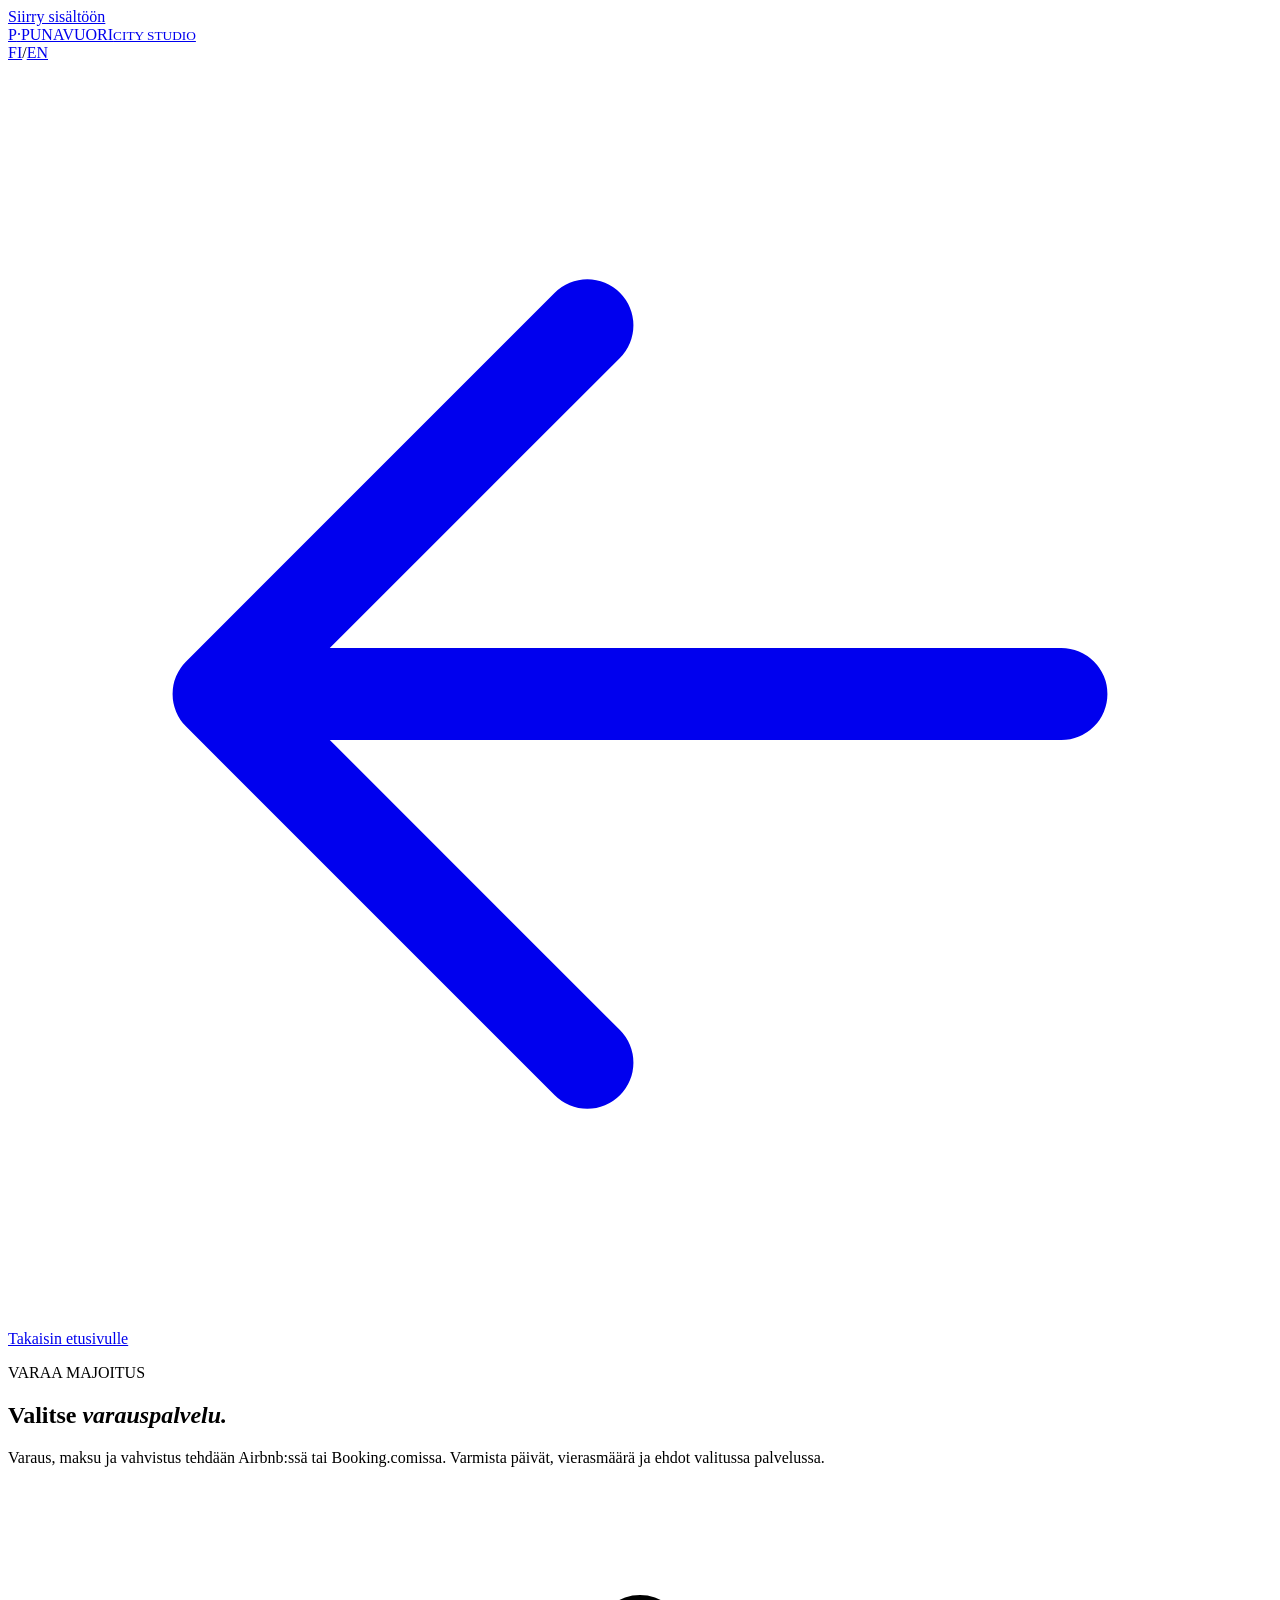
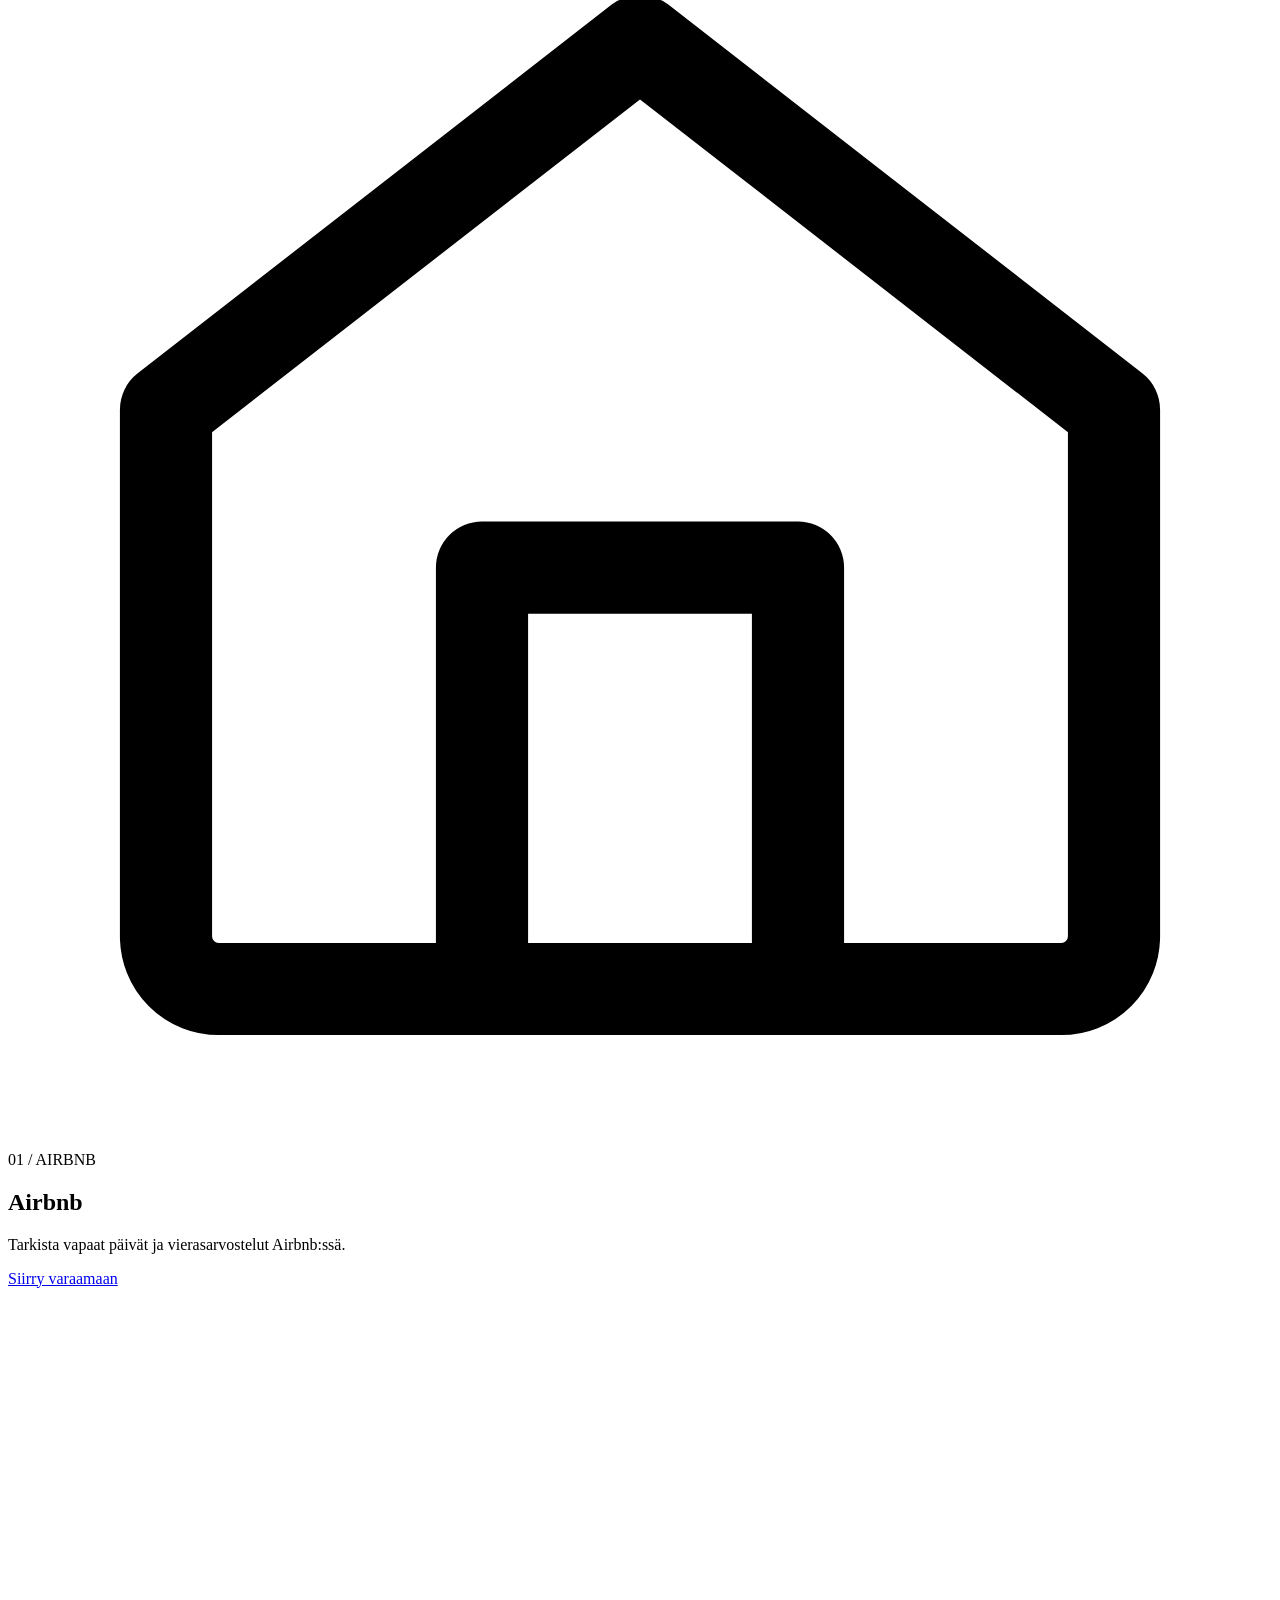
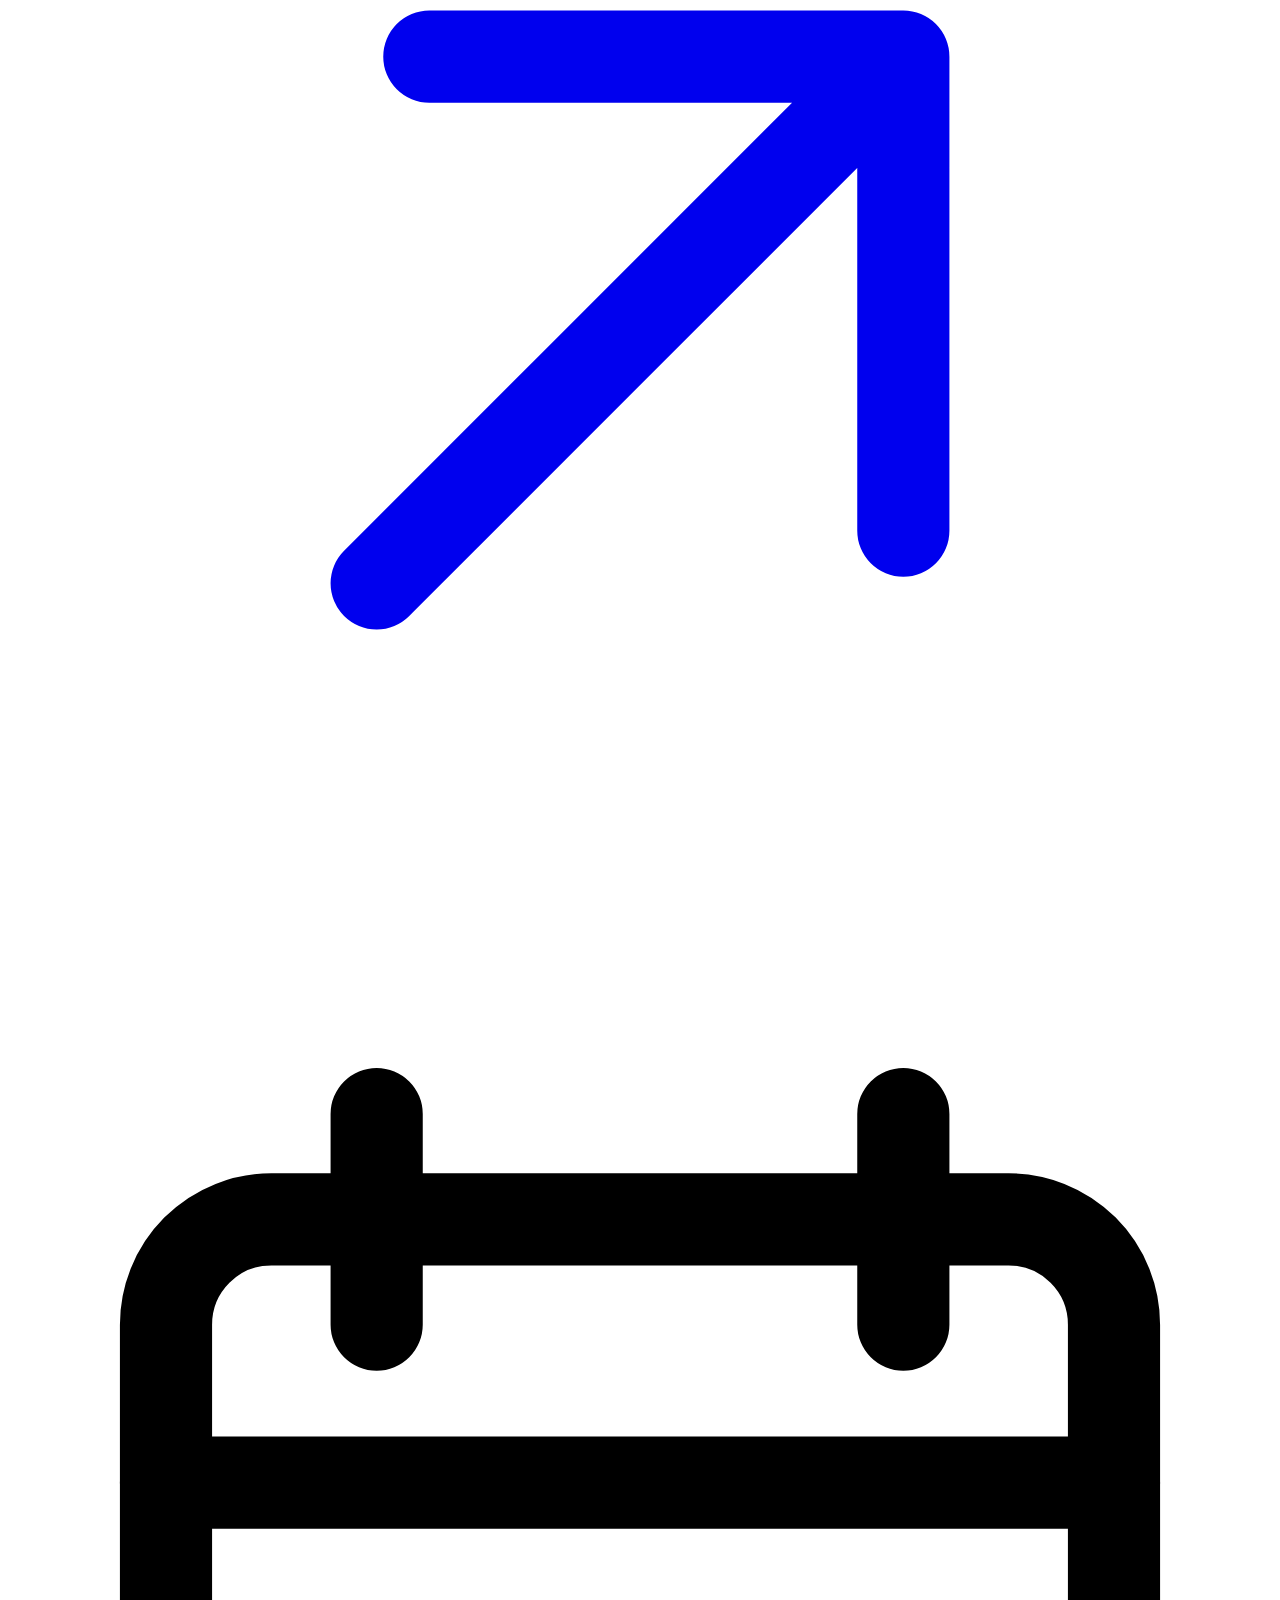
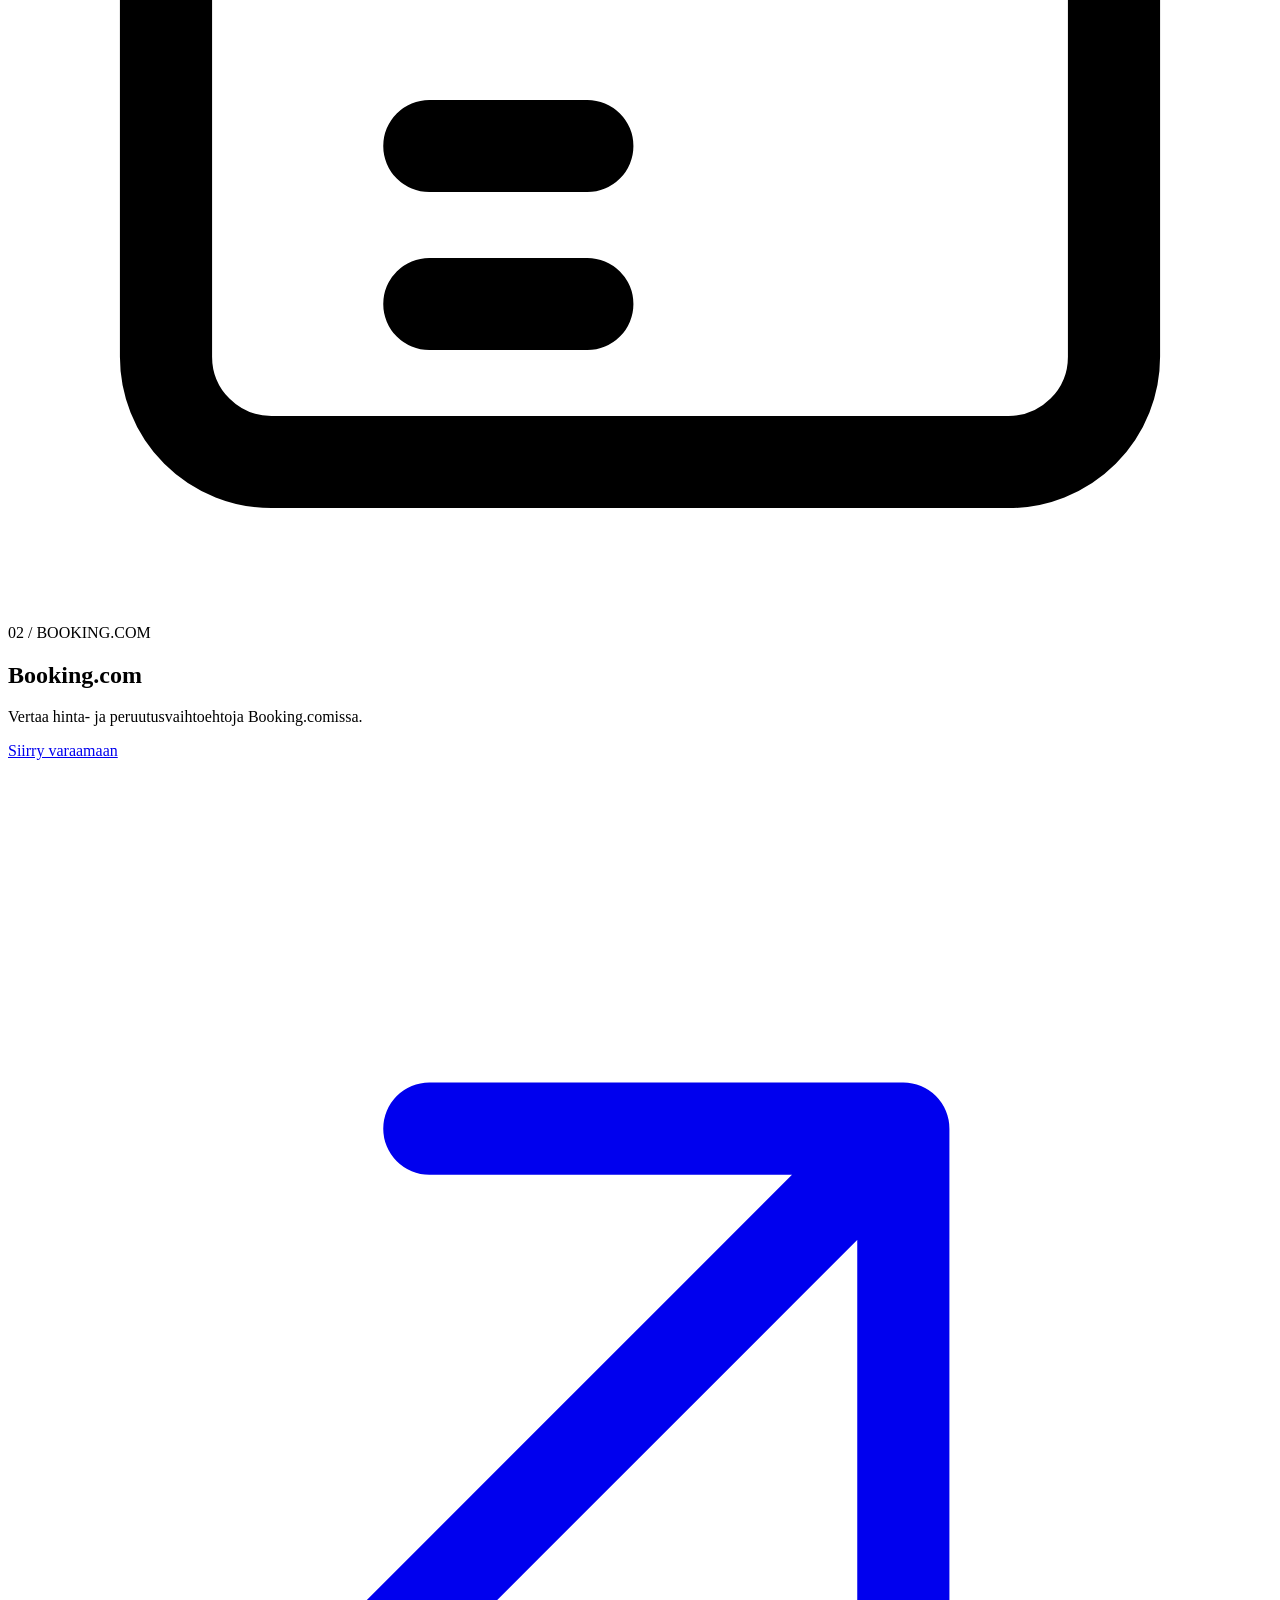
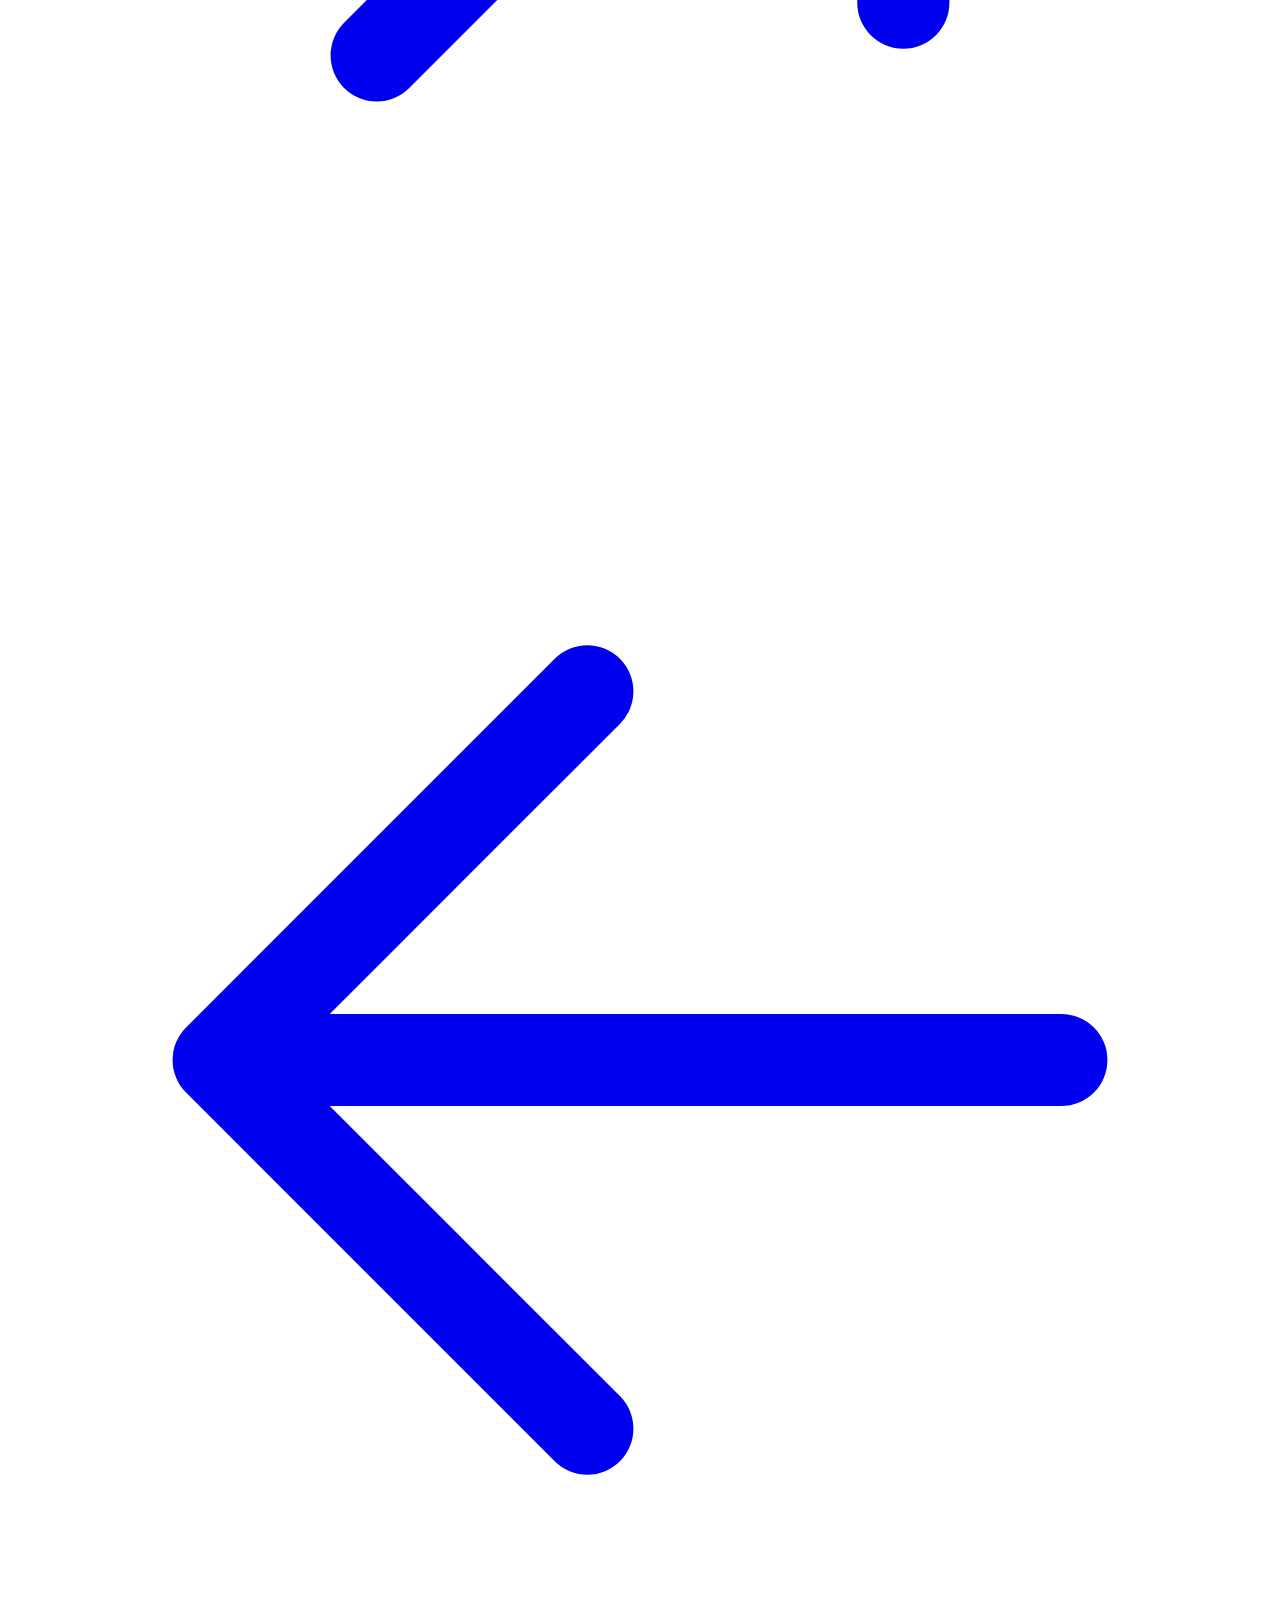
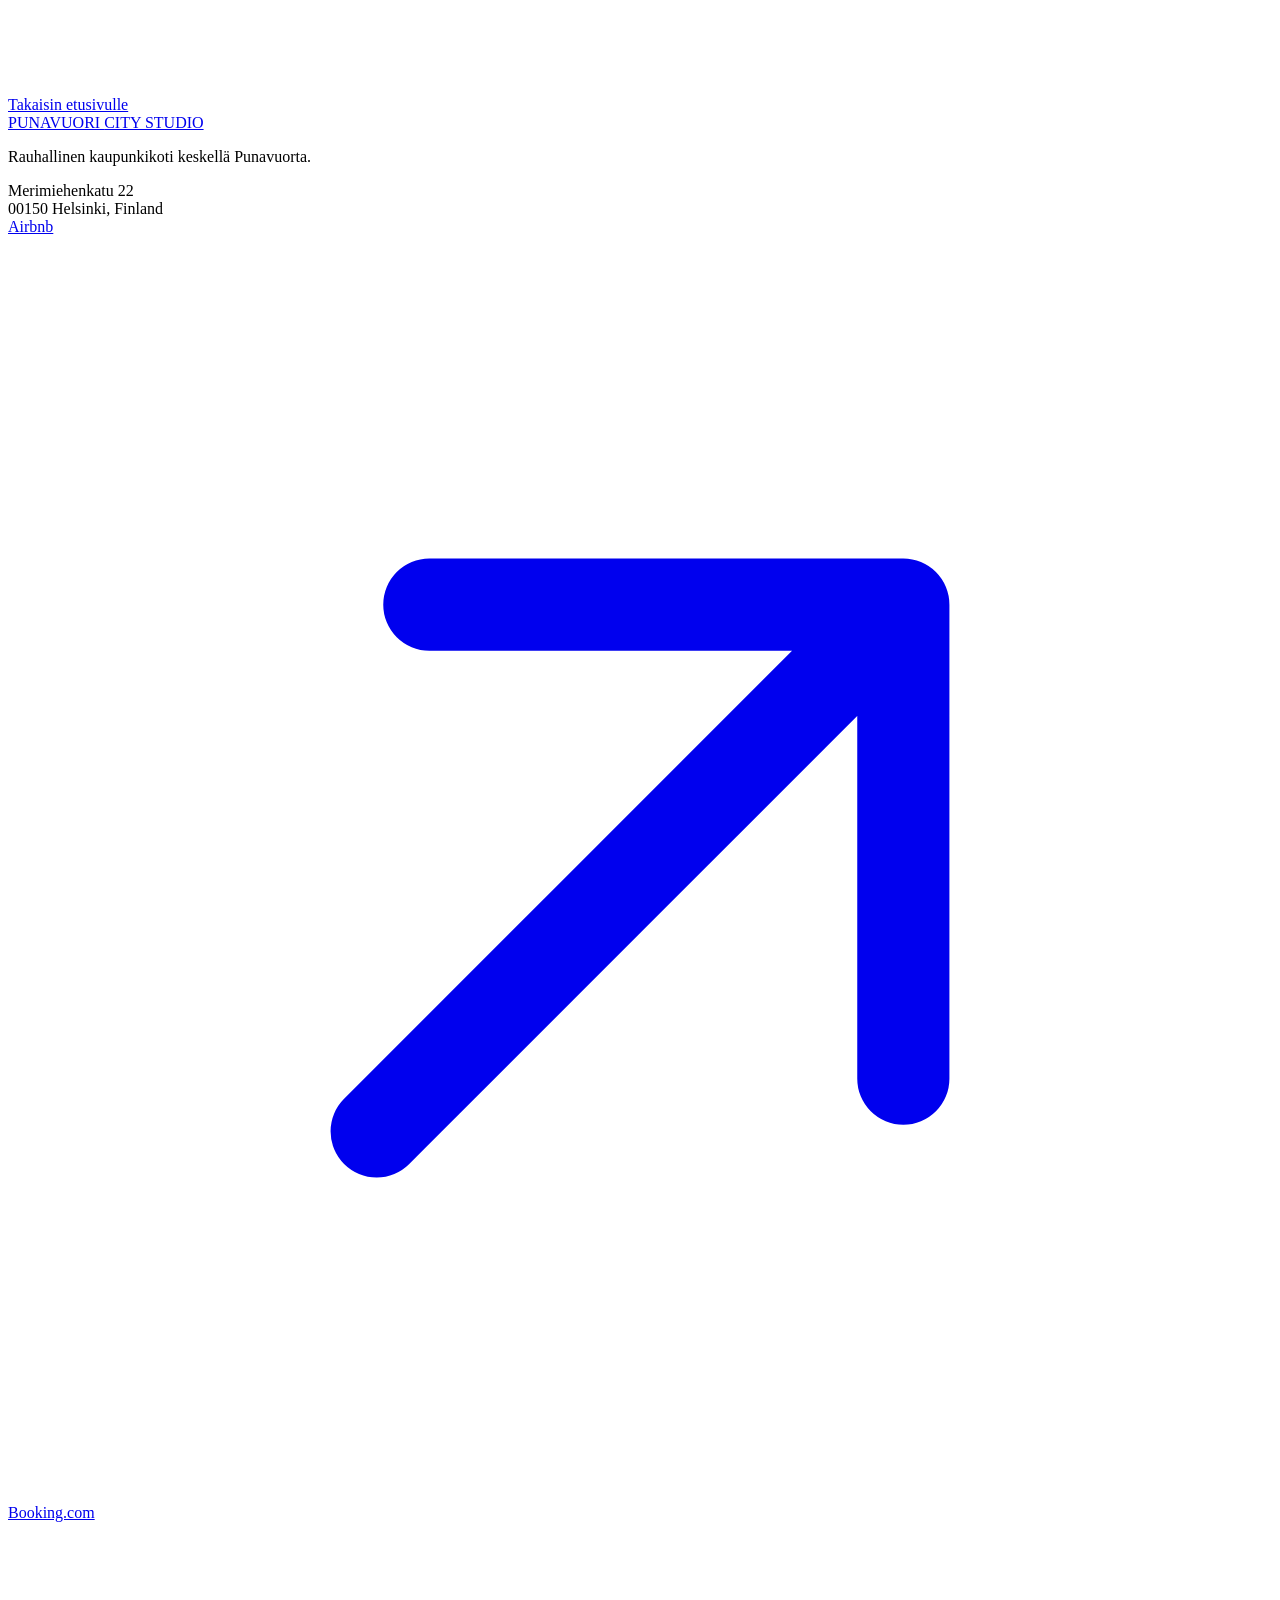
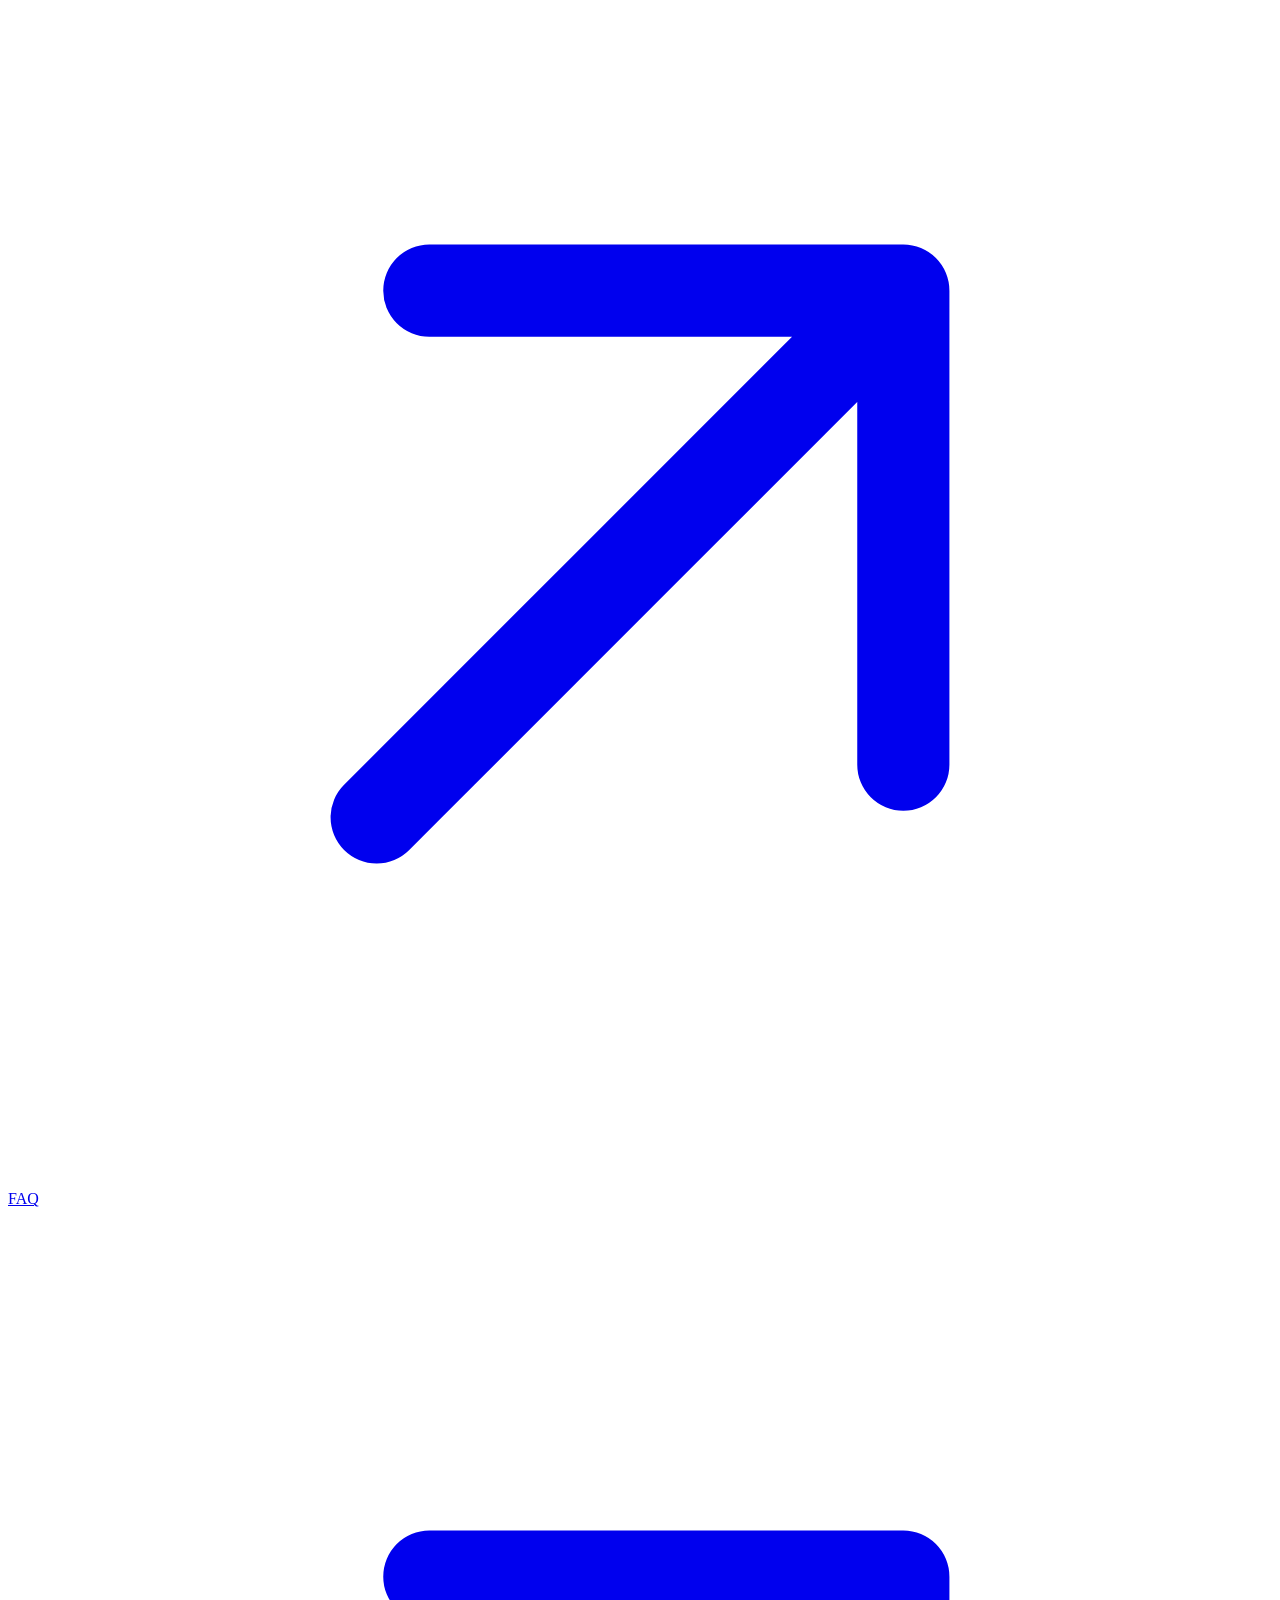
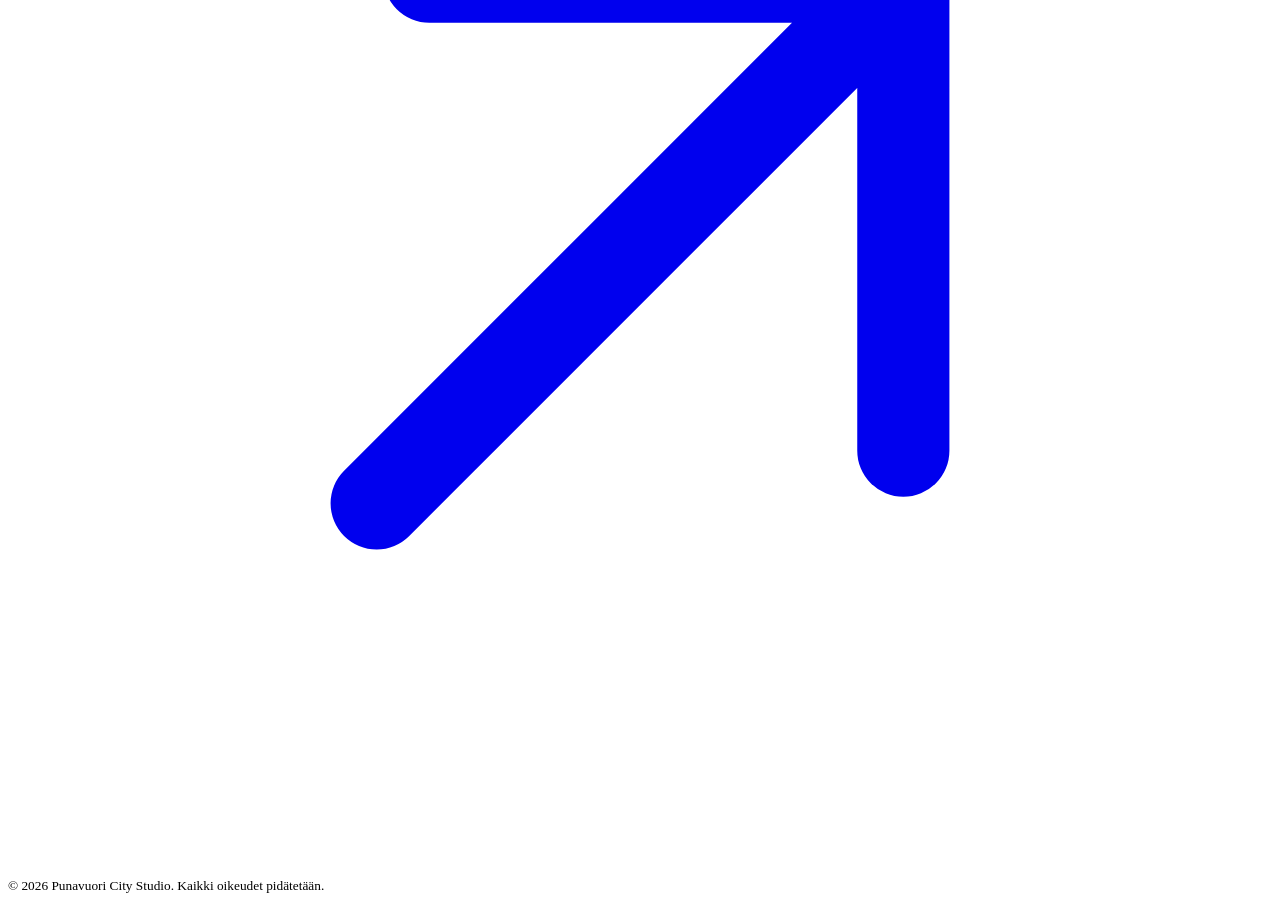
==== current/book/index.html @ aabc7993 "Final delivery: Cozy Studio Punavuori website, assets and QA" ====
<!DOCTYPE html><html data-ui-version="v7" lang="fi" class="motion-ready"><head><meta http-equiv="Content-Type" content="text/html; charset=UTF-8"><meta content="width=device-width, initial-scale=1, viewport-fit=cover" name="viewport"><meta content="#f8f6f0" name="theme-color"><meta name="robots" content="index,follow"><title>Valitse varauspalvelu. | Punavuori City Studio</title><meta content="Varaus, maksu ja vahvistus tehdään Airbnb:ssä tai Booking.comissa. Varmista päivät, vierasmäärä ja ehdot valitussa palvelussa." name="description"><link href="/favicon.svg" rel="icon" type="image/svg+xml"><link href="/book/" hreflang="fi" rel="alternate"><link href="/en/book/" hreflang="en" rel="alternate"><link href="https://fonts.googleapis.com/" rel="preconnect"><link crossorigin="anonymous" href="https://fonts.gstatic.com/" rel="preconnect"><link href="https://fonts.googleapis.com/css2?family=DM+Sans:wght@400;500;600;700&amp;family=Playfair+Display:ital,wght@0,400;0,500;0,600;1,400;1,500&amp;display=swap" rel="stylesheet"><link rel="canonical" href="https://www.cozy-studio-punavuori.fi/book/"><link rel="stylesheet" href="/site.bundle.css"></head><body class="booking-body"><a class="skip-link" href="/book/#main">Siirry sisältöön</a><header class="site-header"><a aria-label="Punavuori City Studio" class="brand" href="/"><span aria-hidden="true" class="brand-symbol">P<span>·</span></span><span class="brand-word">PUNAVUORI<small>CITY STUDIO</small></span></a><div class="header-side"><div aria-label="Kieli" class="lang-switch"><a aria-current="page" href="/book/">FI</a><span aria-hidden="true">/</span><a href="/en/book/">EN</a></div><a class="text-link" href="/"><svg aria-hidden="true" class="ui-icon" fill="none" focusable="false" stroke="currentColor" stroke-linecap="round" stroke-linejoin="round" stroke-width="1.75" viewBox="0 0 24 24"><path d="M20 12H4m7-7-7 7 7 7"></path></svg>Takaisin etusivulle</a></div></header><main id="main"><section class="booking-landing booking-page-redesign" data-version="v6"><div class="booking-landing-head is-visible" data-reveal=""><p class="eyebrow">VARAA MAJOITUS</p><h1>Valitse <em>varauspalvelu.</em></h1><p>Varaus, maksu ja vahvistus tehdään Airbnb:ssä tai Booking.comissa. Varmista päivät, vierasmäärä ja ehdot valitussa palvelussa.</p></div><div class="booking-grid"><article class="booking-card is-visible" data-reveal=""><div aria-hidden="true" class="platform-icon"><svg aria-hidden="true" class="ui-icon" fill="none" focusable="false" stroke="currentColor" stroke-linecap="round" stroke-linejoin="round" stroke-width="1.75" viewBox="0 0 24 24"><path d="m3 10 9-7 9 7v10a1 1 0 0 1-1 1H4a1 1 0 0 1-1-1z"></path><path d="M9 21v-8h6v8"></path></svg></div><span class="booking-card-note">01 / AIRBNB</span><h2>Airbnb</h2><p>Tarkista vapaat päivät ja vierasarvostelut Airbnb:ssä.</p><a class="btn-pill btn-black" href="https://www.airbnb.fi/rooms/1386922799666367407" rel="noopener noreferrer" target="_blank">Siirry varaamaan <span aria-hidden="true" class="arrow"><svg aria-hidden="true" class="ui-icon" fill="none" focusable="false" stroke="currentColor" stroke-linecap="round" stroke-linejoin="round" stroke-width="1.75" viewBox="0 0 24 24"><path d="M7 17 17 7M8 7h9v9"></path></svg></span></a></article><article class="booking-card is-visible" data-reveal=""><div aria-hidden="true" class="platform-icon booking-b"><svg aria-hidden="true" class="ui-icon" fill="none" focusable="false" stroke="currentColor" stroke-linecap="round" stroke-linejoin="round" stroke-width="1.75" viewBox="0 0 24 24"><rect height="16" rx="2" width="18" x="3" y="5"></rect><path d="M7 3v4m10-4v4M3 10h18m-13 5h3m-3 3h3"></path></svg></div><span class="booking-card-note">02 / BOOKING.COM</span><h2>Booking.com</h2><p>Vertaa hinta- ja peruutusvaihtoehtoja Booking.comissa.</p><a class="btn-pill btn-black" href="https://www.booking.com/hotel/fi/cozy-studio-in-punavuori-helsinki1.fi.html" rel="noopener noreferrer" target="_blank">Siirry varaamaan <span aria-hidden="true" class="arrow"><svg aria-hidden="true" class="ui-icon" fill="none" focusable="false" stroke="currentColor" stroke-linecap="round" stroke-linejoin="round" stroke-width="1.75" viewBox="0 0 24 24"><path d="M7 17 17 7M8 7h9v9"></path></svg></span></a></article></div><div class="booking-landing-foot"><a class="text-link" href="/"><svg aria-hidden="true" class="ui-icon" fill="none" focusable="false" stroke="currentColor" stroke-linecap="round" stroke-linejoin="round" stroke-width="1.75" viewBox="0 0 24 24"><path d="M20 12H4m7-7-7 7 7 7"></path></svg>Takaisin etusivulle</a></div></section></main><footer class="site-footer"><div><a class="footer-brand" href="/">PUNAVUORI <span>CITY STUDIO</span></a><p>Rauhallinen kaupunkikoti keskellä Punavuorta.</p></div><div class="footer-address">Merimiehenkatu 22<br>00150 Helsinki, Finland</div><nav aria-label="Alatunnisteen navigaatio"><a href="https://www.airbnb.fi/rooms/1386922799666367407" rel="noopener noreferrer" target="_blank">Airbnb <svg aria-hidden="true" class="ui-icon" fill="none" focusable="false" stroke="currentColor" stroke-linecap="round" stroke-linejoin="round" stroke-width="1.75" viewBox="0 0 24 24"><path d="M7 17 17 7M8 7h9v9"></path></svg></a><a href="https://www.booking.com/hotel/fi/cozy-studio-in-punavuori-helsinki1.fi.html" rel="noopener noreferrer" target="_blank">Booking.com <svg aria-hidden="true" class="ui-icon" fill="none" focusable="false" stroke="currentColor" stroke-linecap="round" stroke-linejoin="round" stroke-width="1.75" viewBox="0 0 24 24"><path d="M7 17 17 7M8 7h9v9"></path></svg></a><a href="/#faq">FAQ <svg aria-hidden="true" class="ui-icon" fill="none" focusable="false" stroke="currentColor" stroke-linecap="round" stroke-linejoin="round" stroke-width="1.75" viewBox="0 0 24 24"><path d="M7 17 17 7M8 7h9v9"></path></svg></a></nav><small>© 2026 Punavuori City Studio. Kaikki oikeudet pidätetään.</small></footer><script defer src="/site-book.bundle.js"></script></body></html>
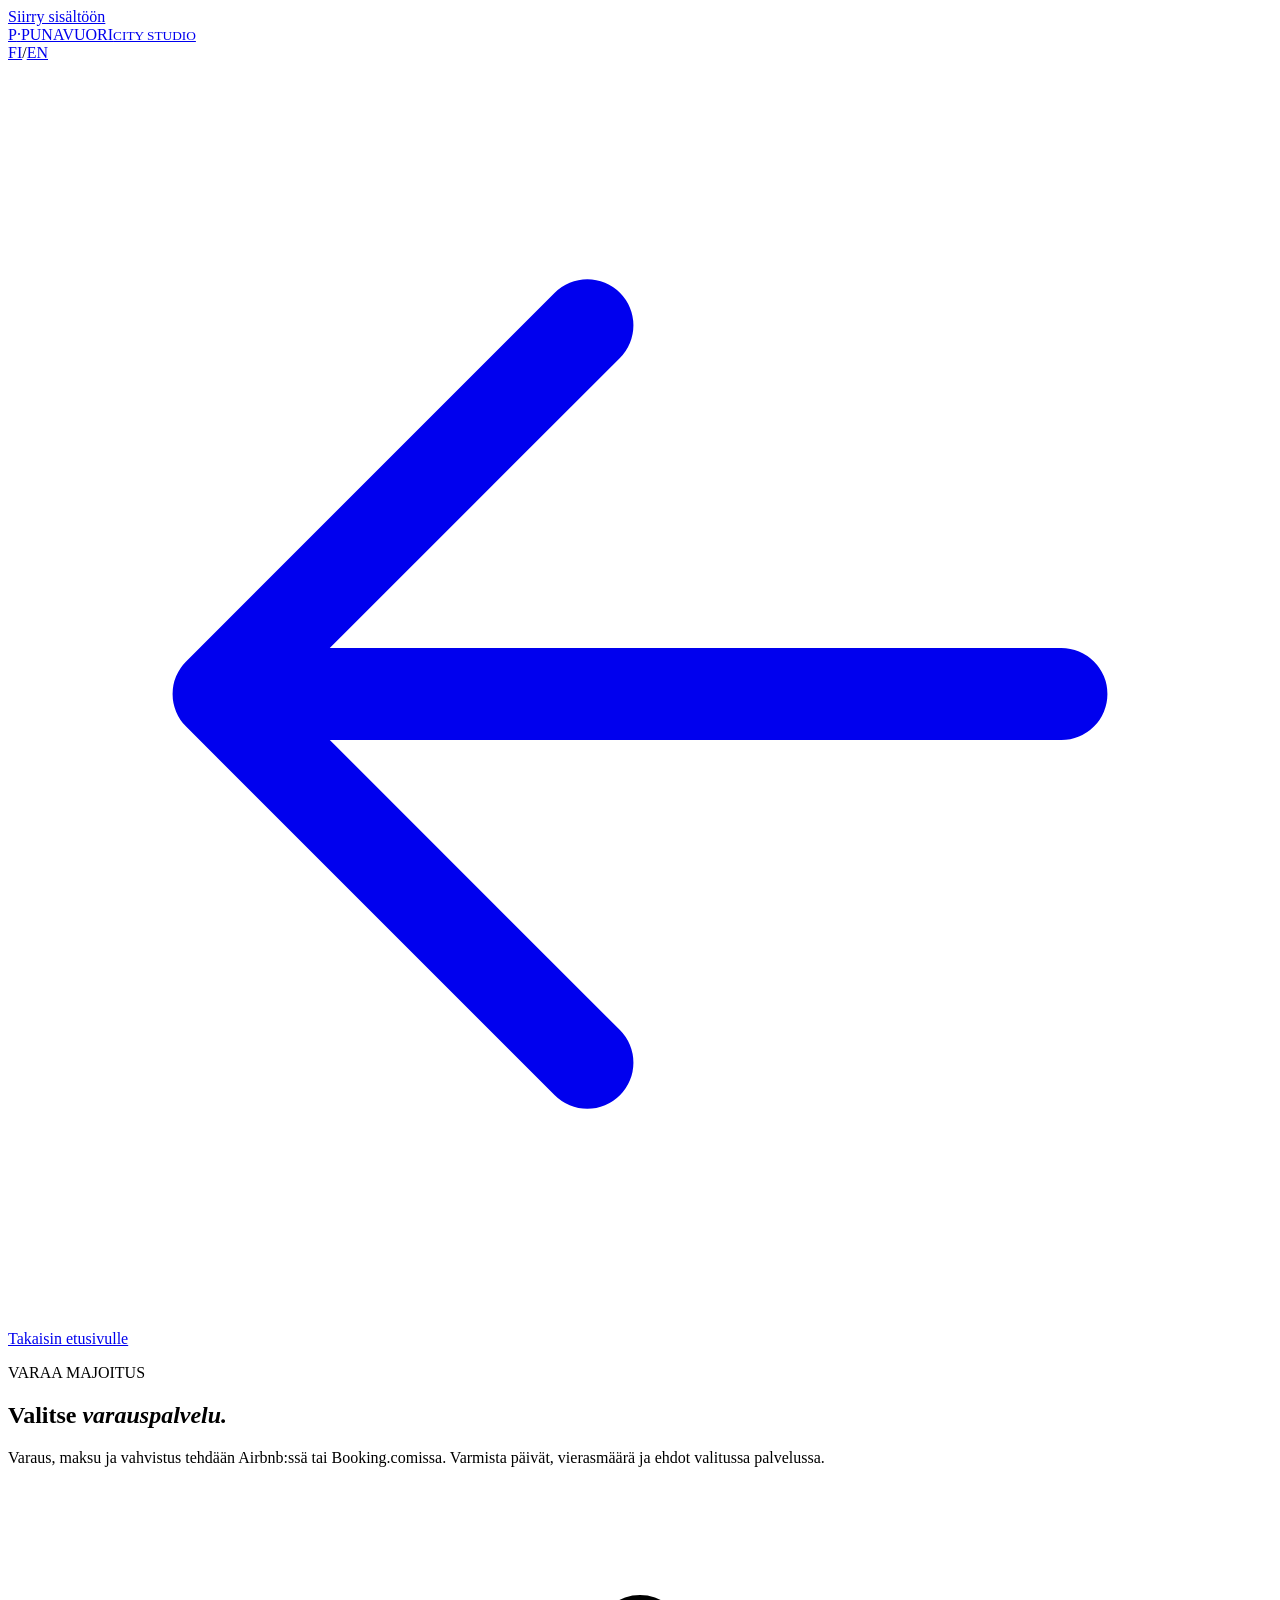
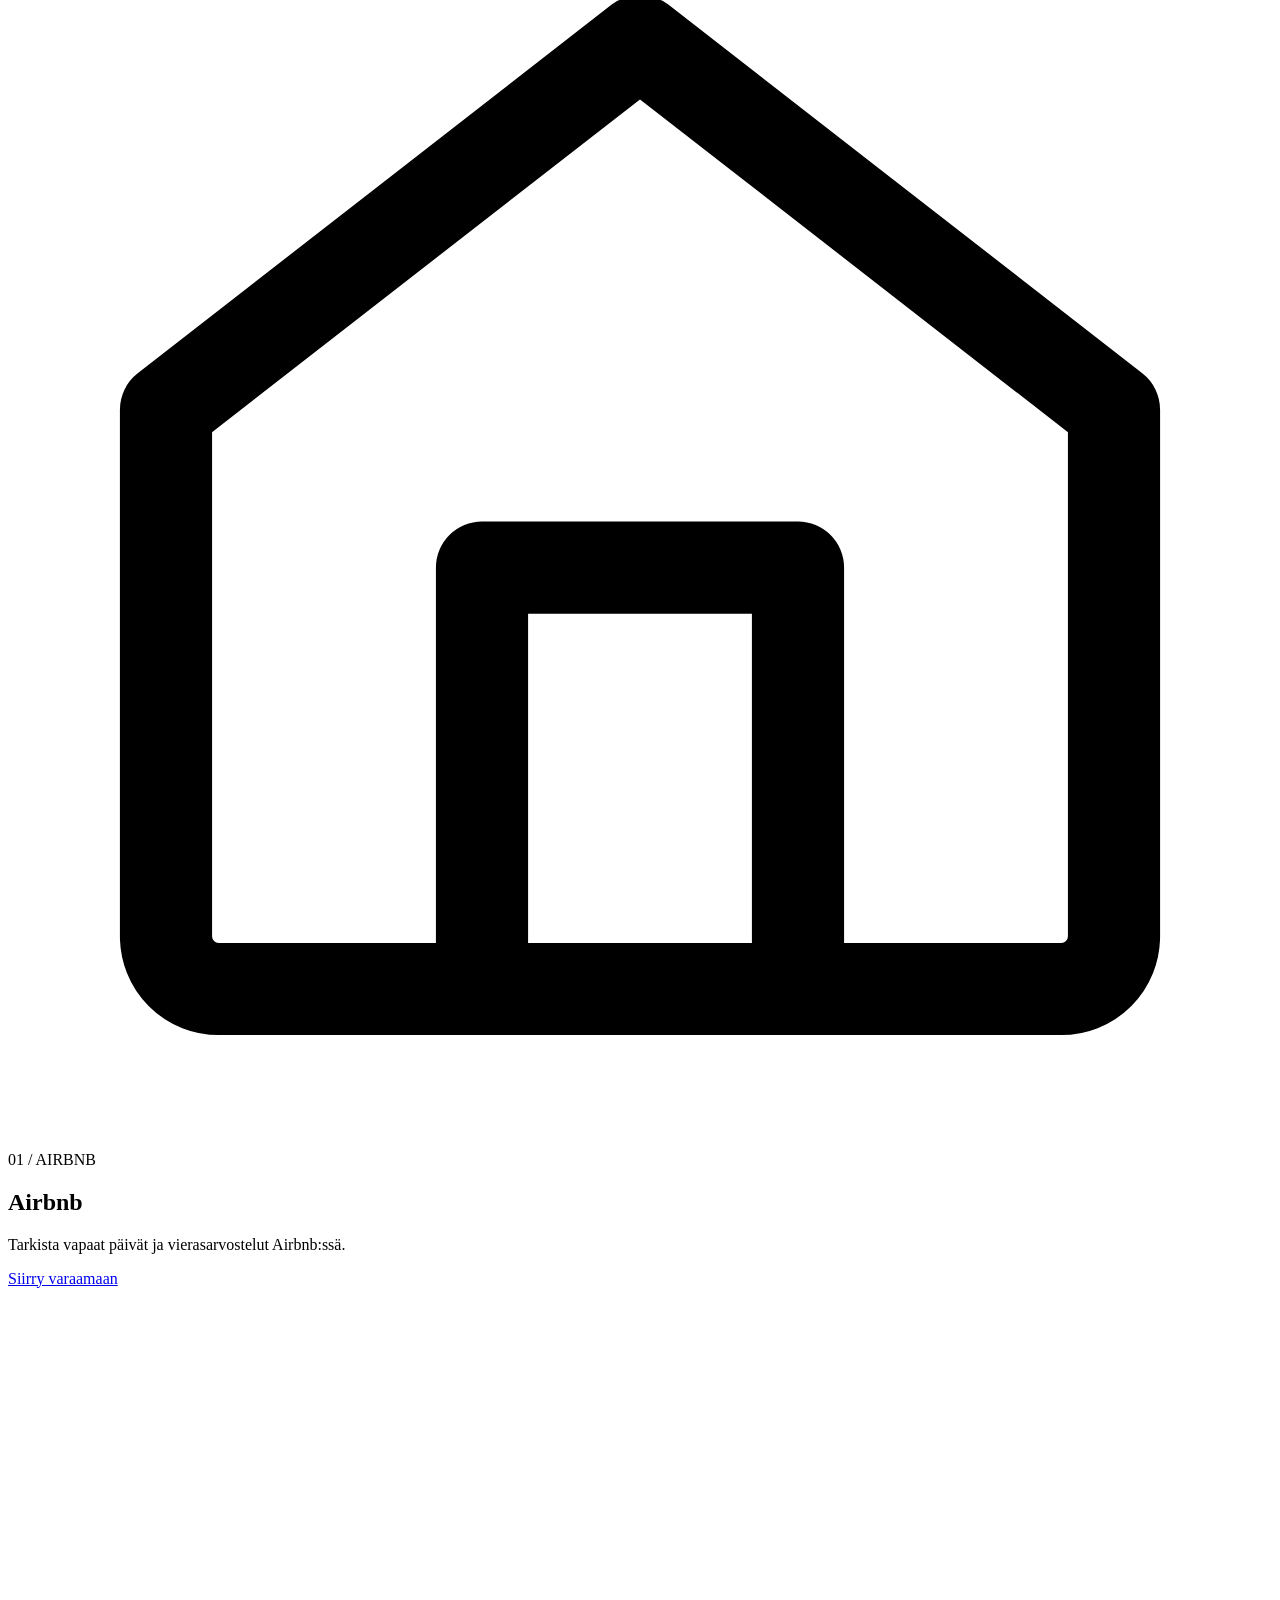
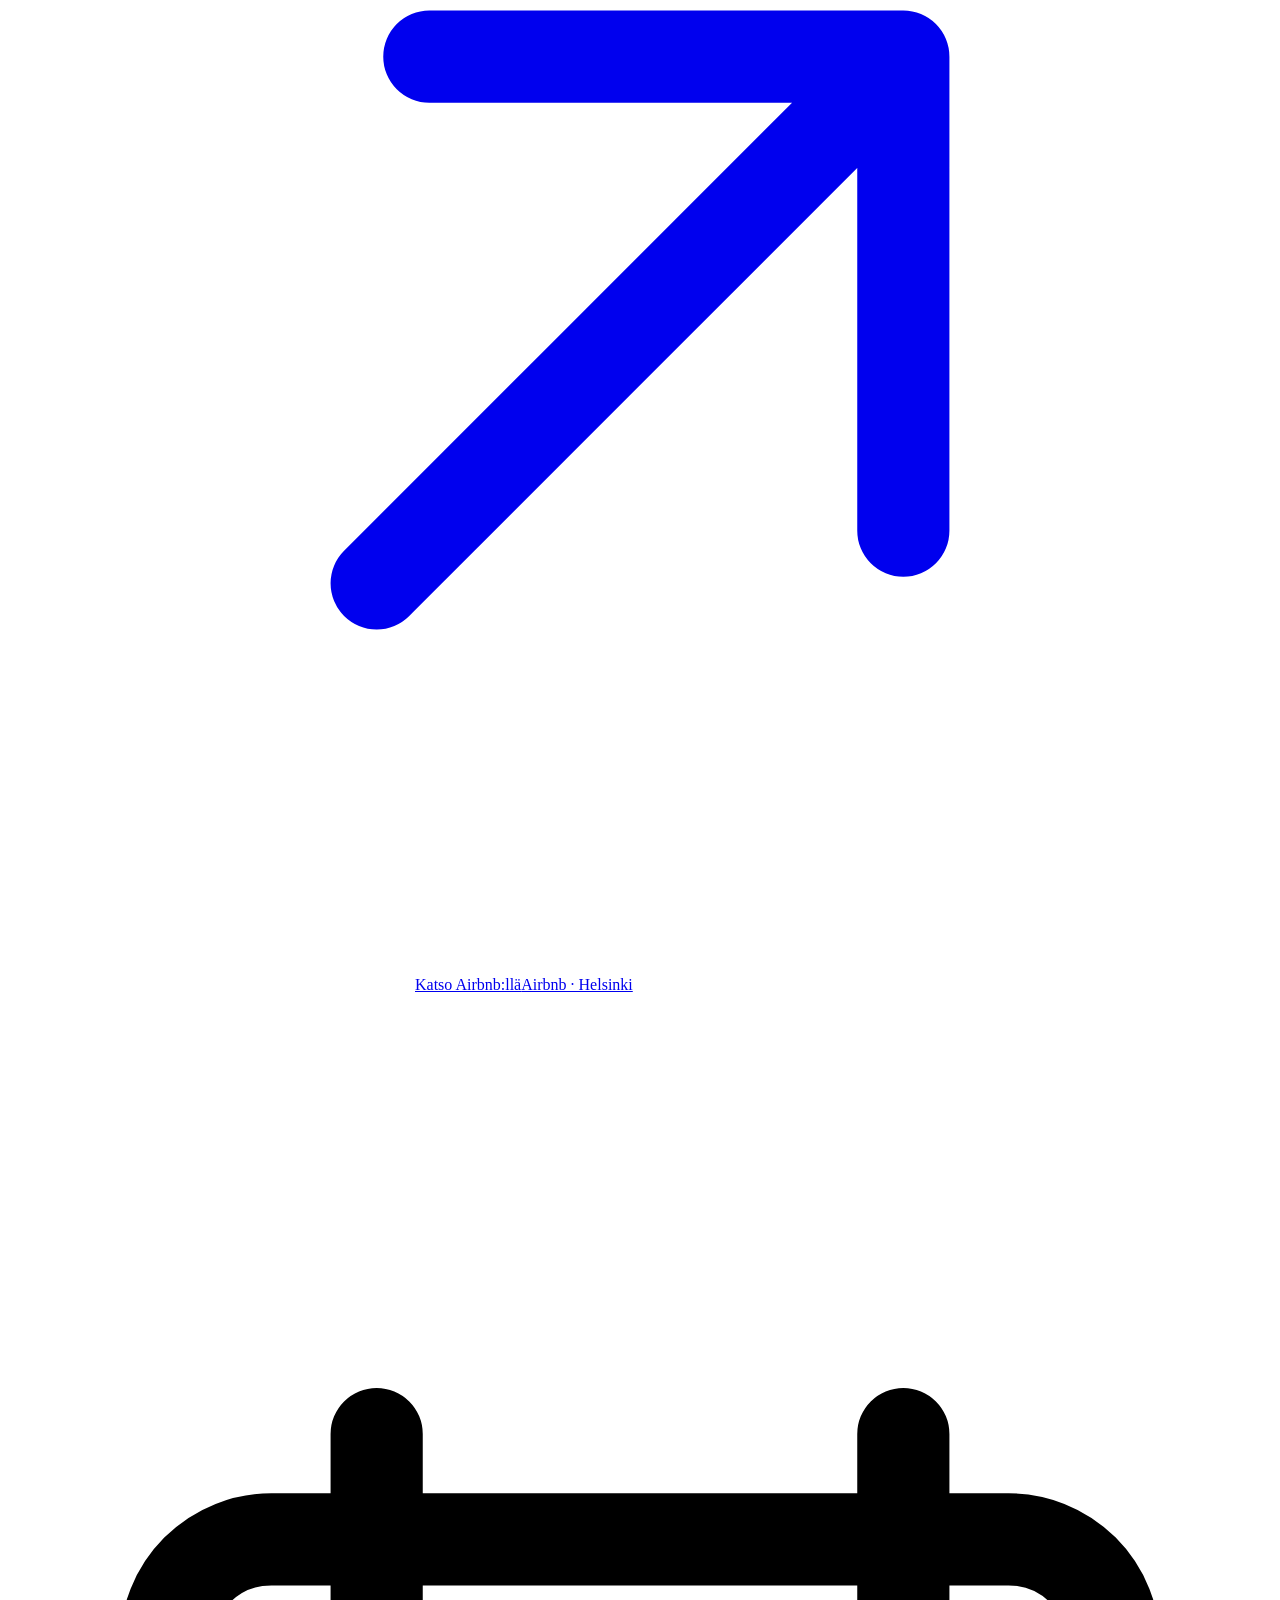
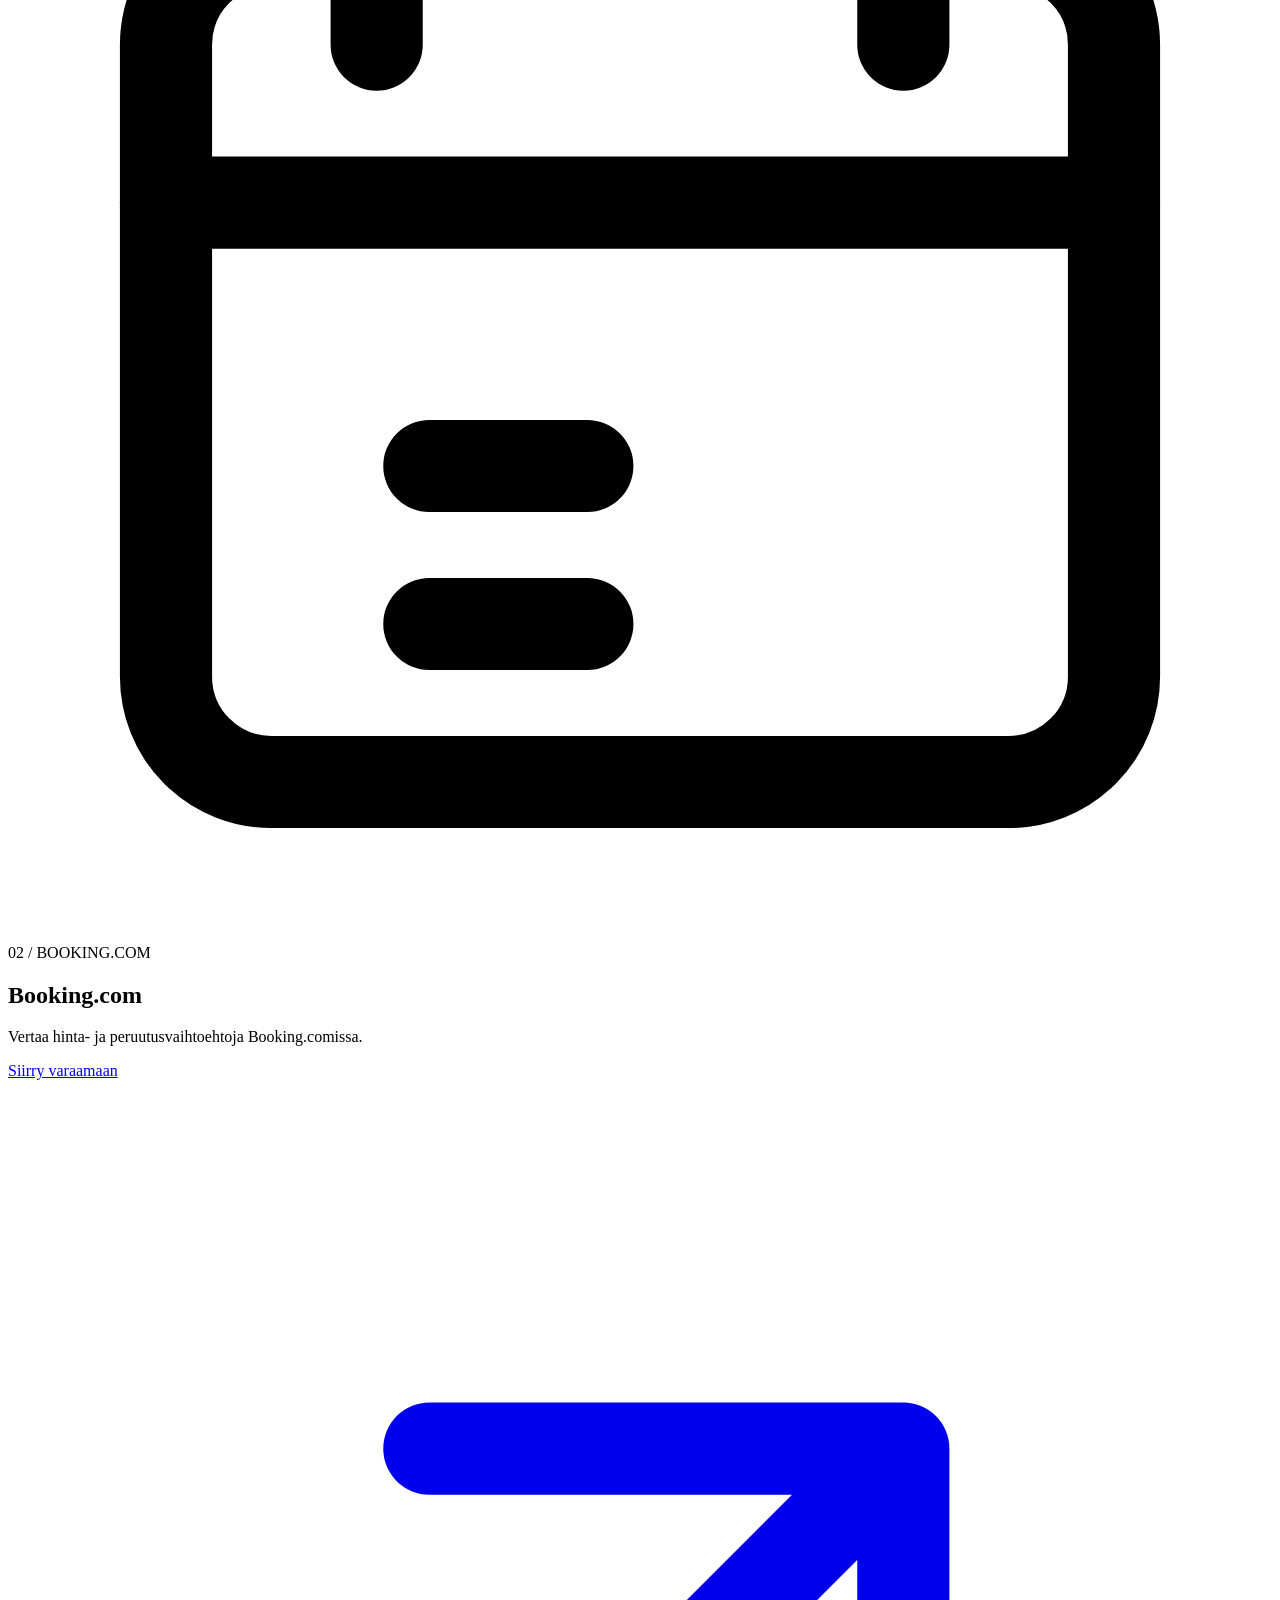
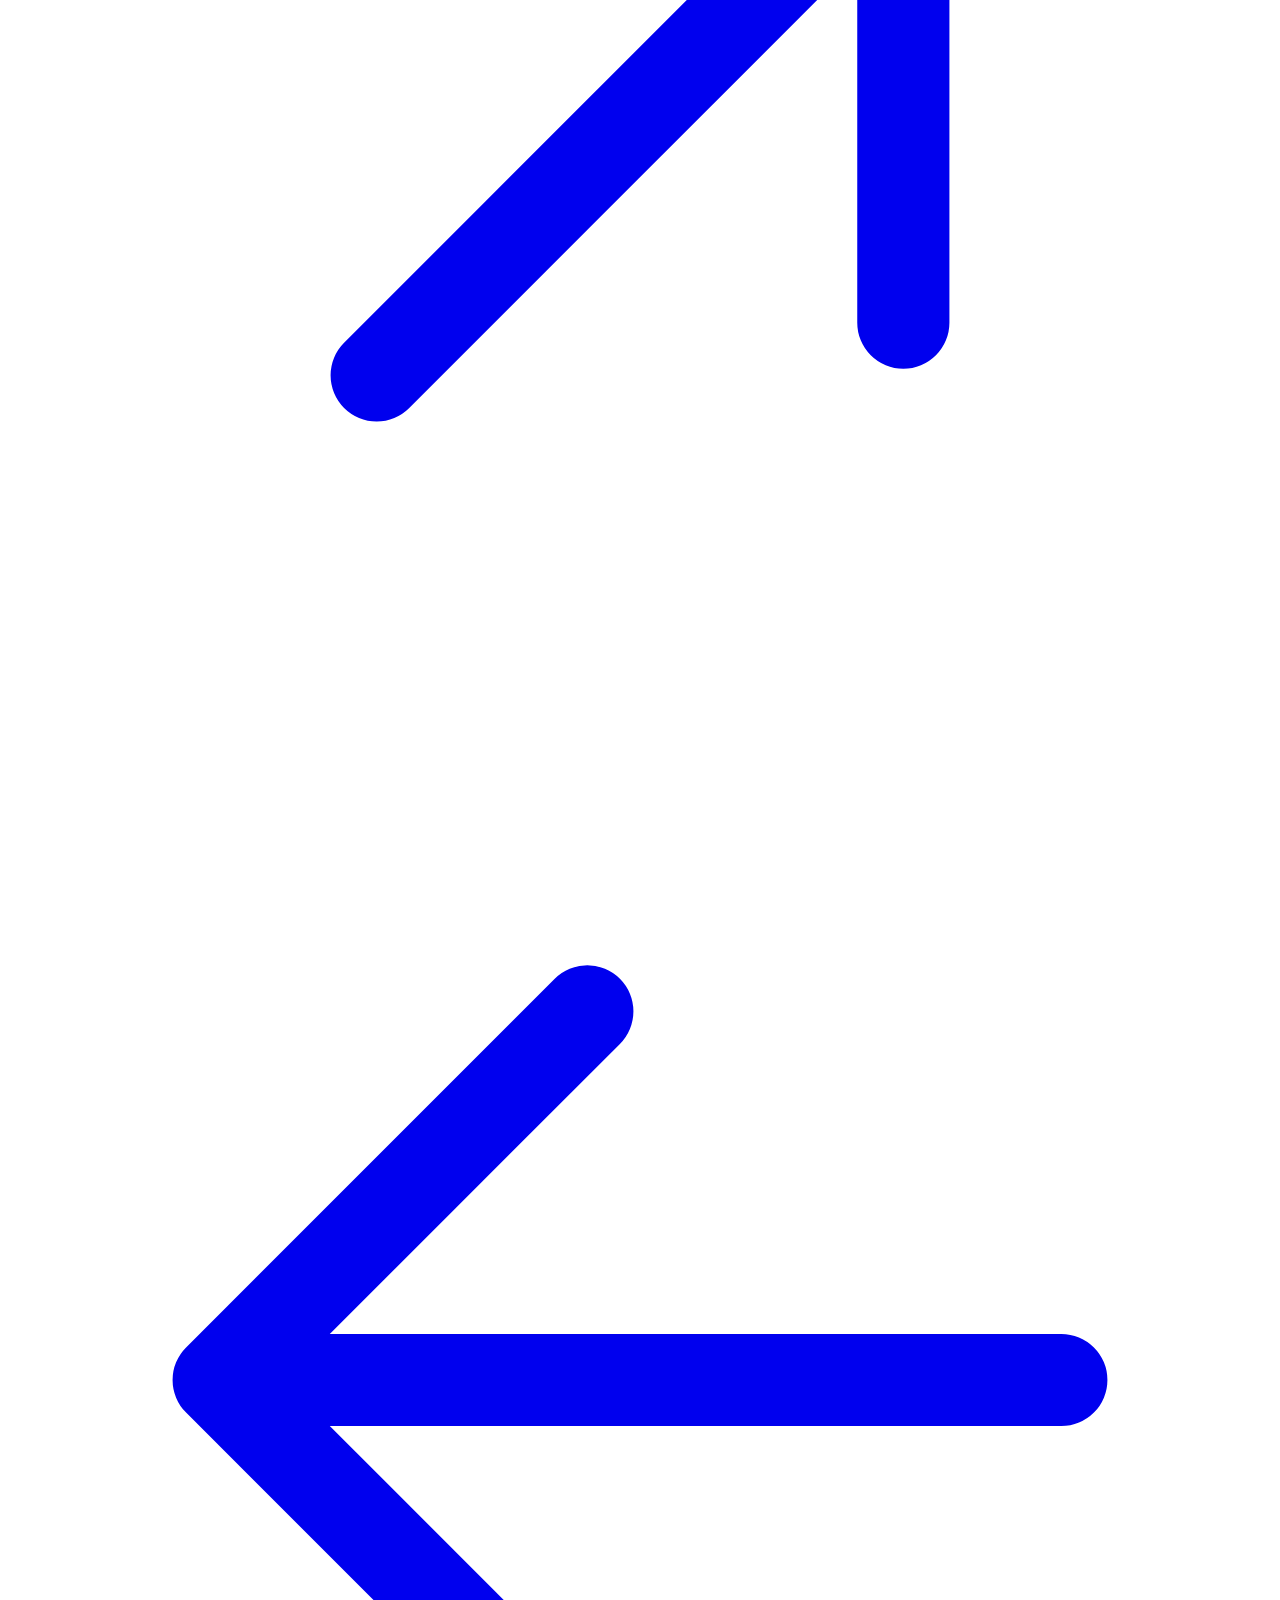
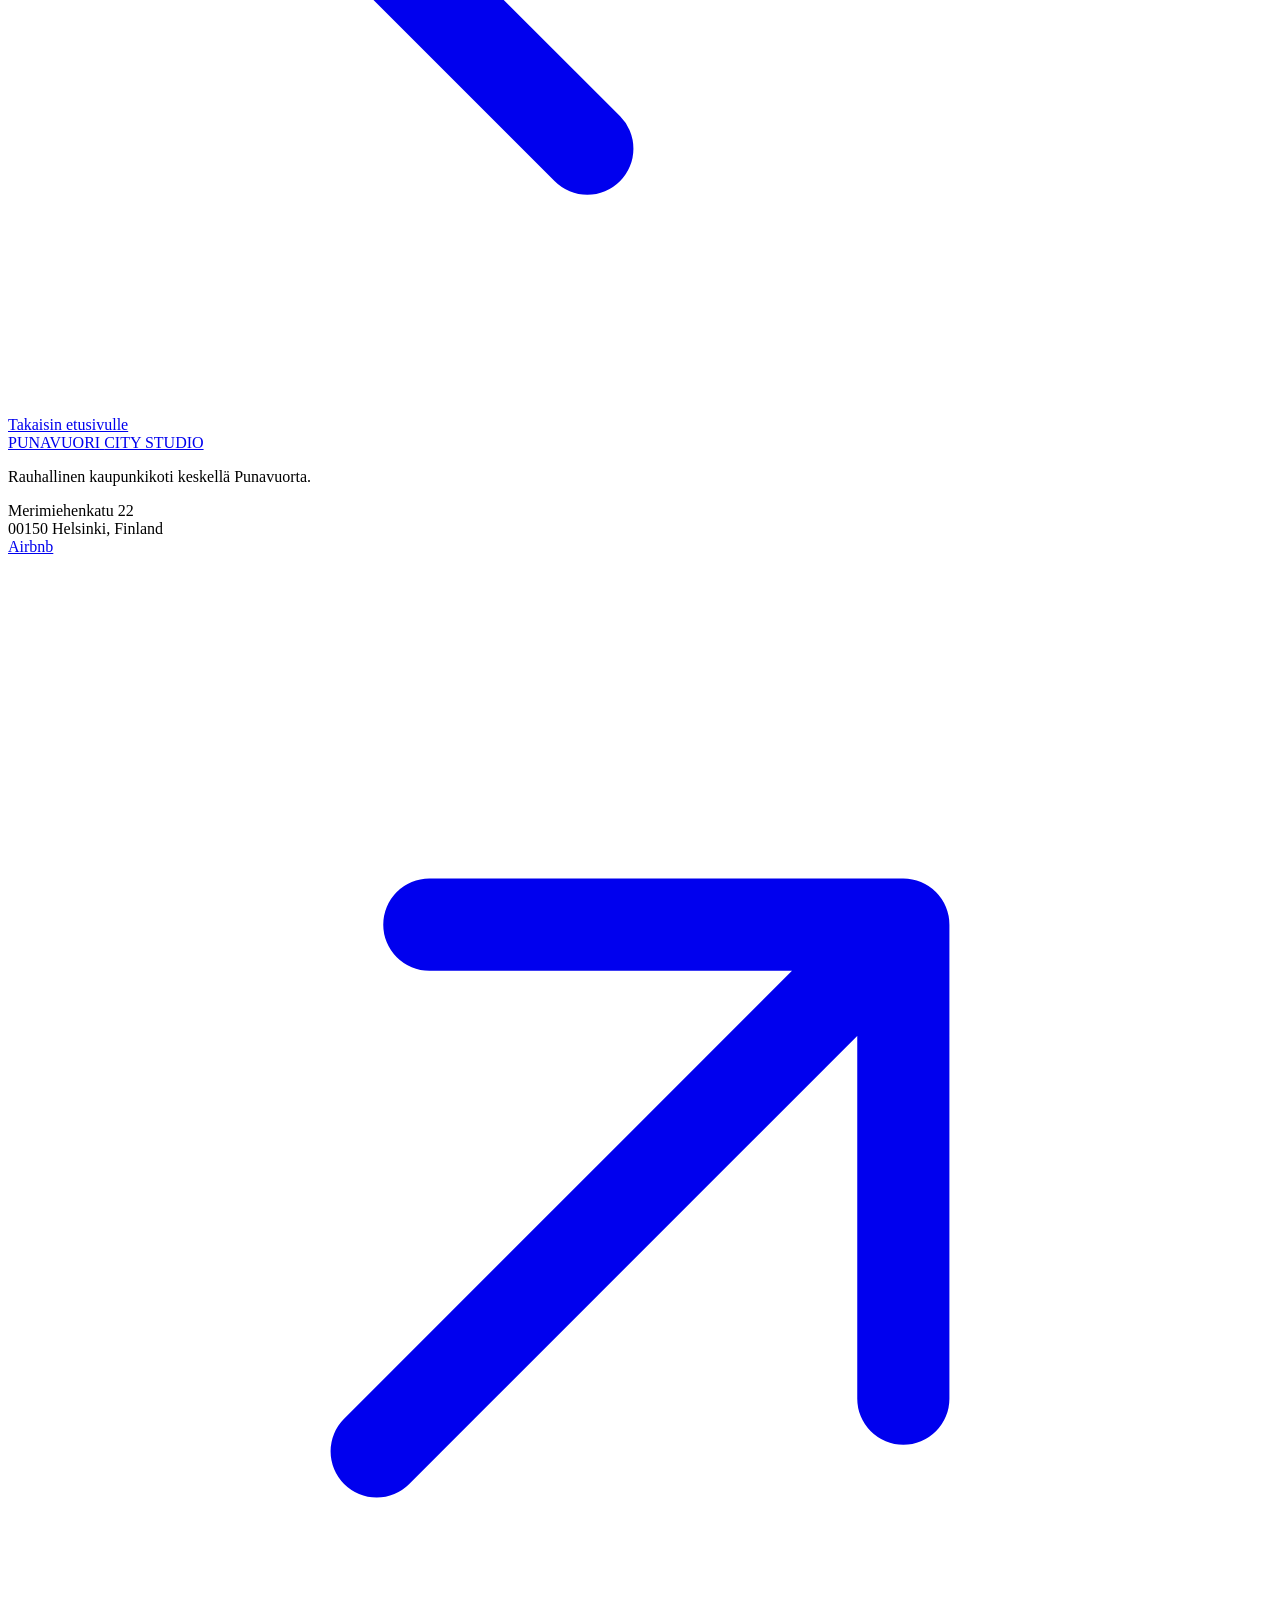
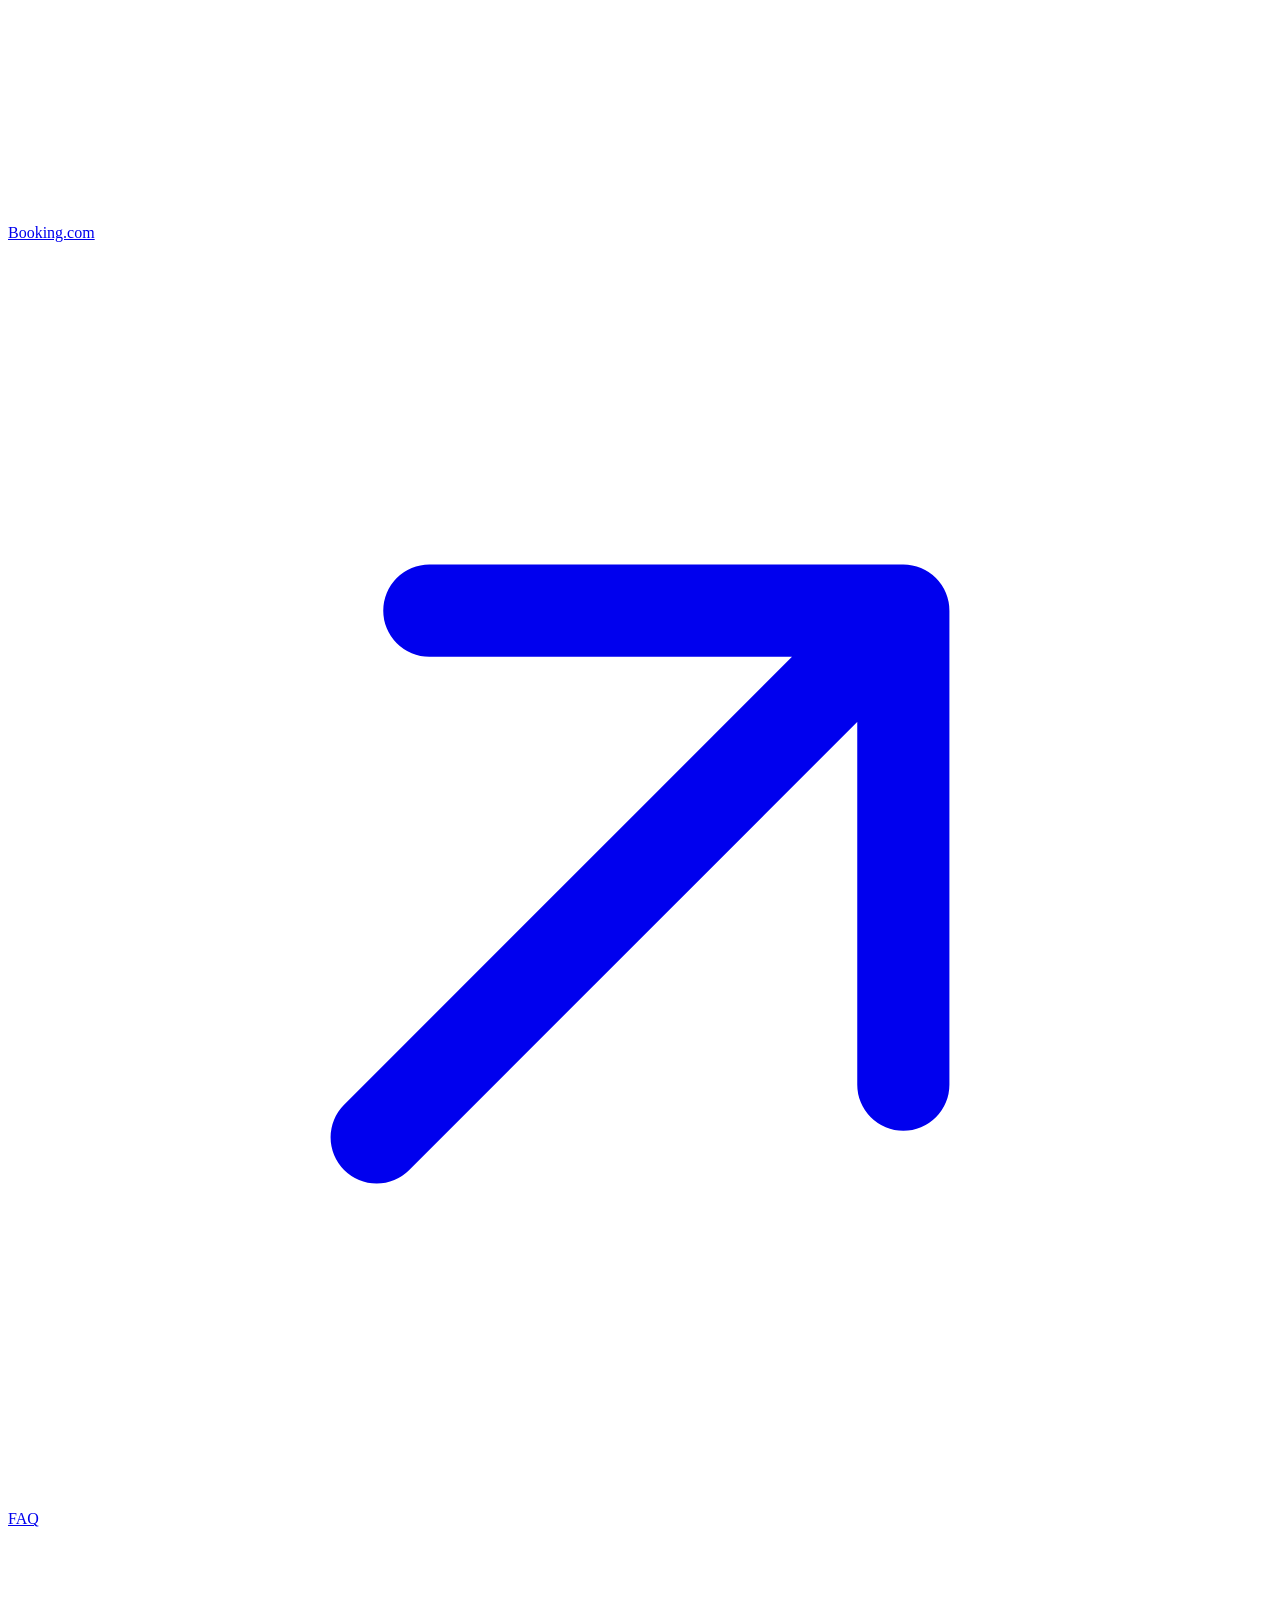
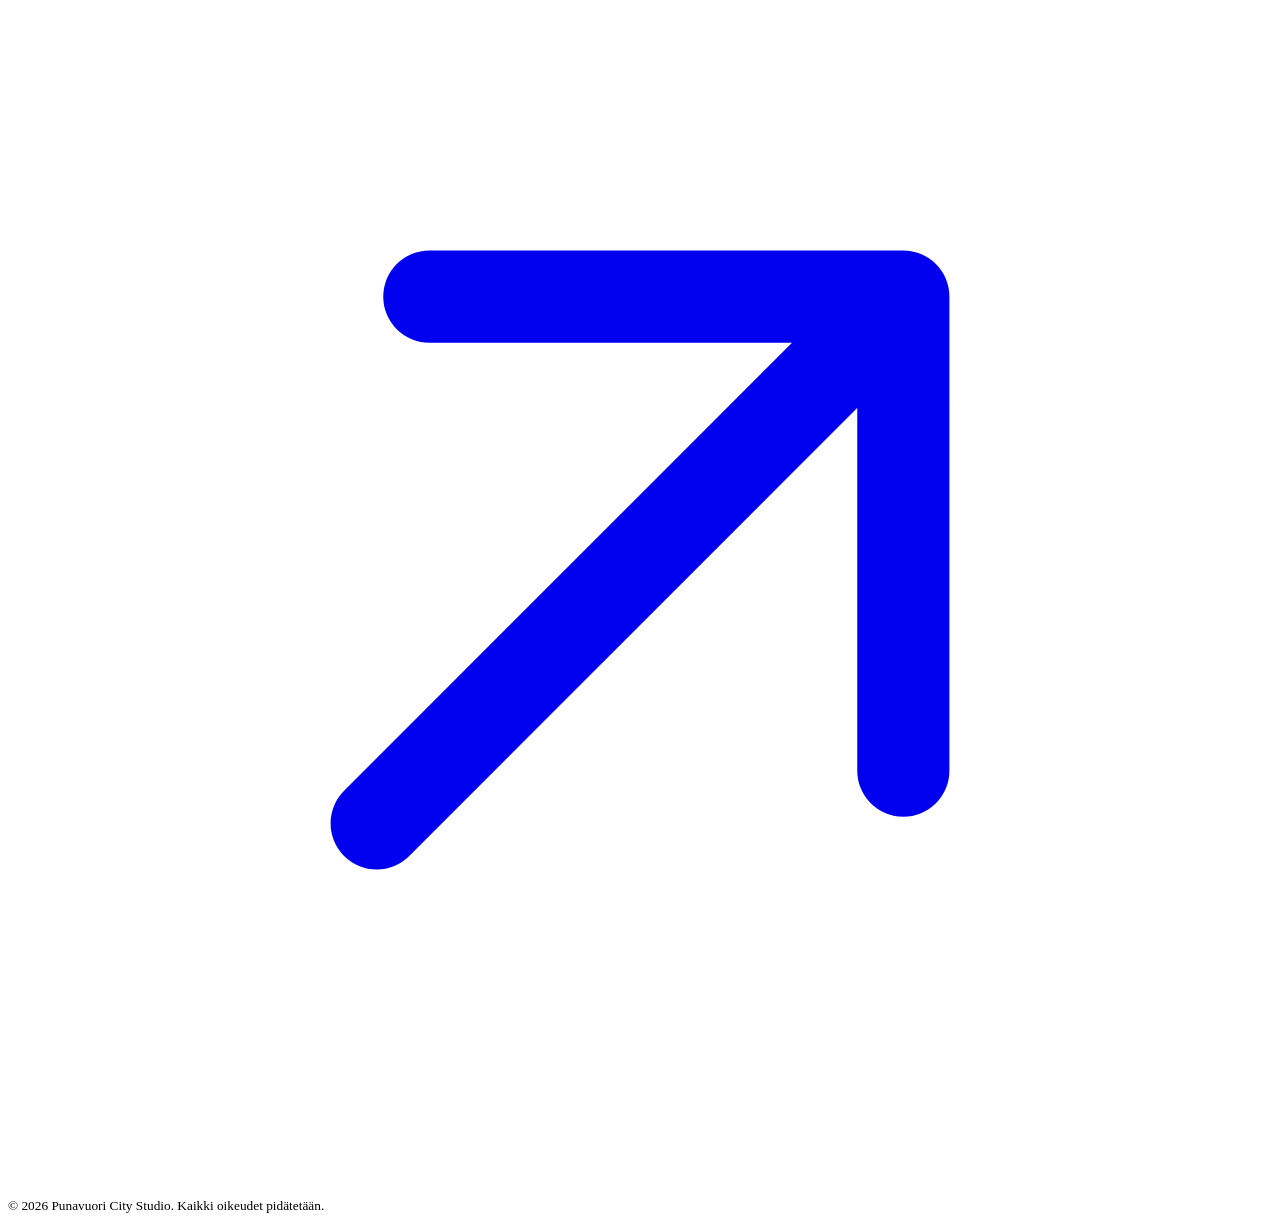
==== commit 7ad3939f: "feat: embed Airbnb listing in booking option current/book/index.html" ====
--- a/current/book/index.html
+++ b/current/book/index.html
@@ -1 +1 @@
-<!DOCTYPE html><html data-ui-version="v7" lang="fi" class="motion-ready"><head><meta http-equiv="Content-Type" content="text/html; charset=UTF-8"><meta content="width=device-width, initial-scale=1, viewport-fit=cover" name="viewport"><meta content="#f8f6f0" name="theme-color"><meta name="robots" content="index,follow"><title>Valitse varauspalvelu. | Punavuori City Studio</title><meta content="Varaus, maksu ja vahvistus tehdään Airbnb:ssä tai Booking.comissa. Varmista päivät, vierasmäärä ja ehdot valitussa palvelussa." name="description"><link href="/favicon.svg" rel="icon" type="image/svg+xml"><link href="/book/" hreflang="fi" rel="alternate"><link href="/en/book/" hreflang="en" rel="alternate"><link href="https://fonts.googleapis.com/" rel="preconnect"><link crossorigin="anonymous" href="https://fonts.gstatic.com/" rel="preconnect"><link href="https://fonts.googleapis.com/css2?family=DM+Sans:wght@400;500;600;700&amp;family=Playfair+Display:ital,wght@0,400;0,500;0,600;1,400;1,500&amp;display=swap" rel="stylesheet"><link rel="canonical" href="https://www.cozy-studio-punavuori.fi/book/"><link rel="stylesheet" href="/site.bundle.css"></head><body class="booking-body"><a class="skip-link" href="/book/#main">Siirry sisältöön</a><header class="site-header"><a aria-label="Punavuori City Studio" class="brand" href="/"><span aria-hidden="true" class="brand-symbol">P<span>·</span></span><span class="brand-word">PUNAVUORI<small>CITY STUDIO</small></span></a><div class="header-side"><div aria-label="Kieli" class="lang-switch"><a aria-current="page" href="/book/">FI</a><span aria-hidden="true">/</span><a href="/en/book/">EN</a></div><a class="text-link" href="/"><svg aria-hidden="true" class="ui-icon" fill="none" focusable="false" stroke="currentColor" stroke-linecap="round" stroke-linejoin="round" stroke-width="1.75" viewBox="0 0 24 24"><path d="M20 12H4m7-7-7 7 7 7"></path></svg>Takaisin etusivulle</a></div></header><main id="main"><section class="booking-landing booking-page-redesign" data-version="v6"><div class="booking-landing-head is-visible" data-reveal=""><p class="eyebrow">VARAA MAJOITUS</p><h1>Valitse <em>varauspalvelu.</em></h1><p>Varaus, maksu ja vahvistus tehdään Airbnb:ssä tai Booking.comissa. Varmista päivät, vierasmäärä ja ehdot valitussa palvelussa.</p></div><div class="booking-grid"><article class="booking-card is-visible" data-reveal=""><div aria-hidden="true" class="platform-icon"><svg aria-hidden="true" class="ui-icon" fill="none" focusable="false" stroke="currentColor" stroke-linecap="round" stroke-linejoin="round" stroke-width="1.75" viewBox="0 0 24 24"><path d="m3 10 9-7 9 7v10a1 1 0 0 1-1 1H4a1 1 0 0 1-1-1z"></path><path d="M9 21v-8h6v8"></path></svg></div><span class="booking-card-note">01 / AIRBNB</span><h2>Airbnb</h2><p>Tarkista vapaat päivät ja vierasarvostelut Airbnb:ssä.</p><a class="btn-pill btn-black" href="https://www.airbnb.fi/rooms/1386922799666367407" rel="noopener noreferrer" target="_blank">Siirry varaamaan <span aria-hidden="true" class="arrow"><svg aria-hidden="true" class="ui-icon" fill="none" focusable="false" stroke="currentColor" stroke-linecap="round" stroke-linejoin="round" stroke-width="1.75" viewBox="0 0 24 24"><path d="M7 17 17 7M8 7h9v9"></path></svg></span></a></article><article class="booking-card is-visible" data-reveal=""><div aria-hidden="true" class="platform-icon booking-b"><svg aria-hidden="true" class="ui-icon" fill="none" focusable="false" stroke="currentColor" stroke-linecap="round" stroke-linejoin="round" stroke-width="1.75" viewBox="0 0 24 24"><rect height="16" rx="2" width="18" x="3" y="5"></rect><path d="M7 3v4m10-4v4M3 10h18m-13 5h3m-3 3h3"></path></svg></div><span class="booking-card-note">02 / BOOKING.COM</span><h2>Booking.com</h2><p>Vertaa hinta- ja peruutusvaihtoehtoja Booking.comissa.</p><a class="btn-pill btn-black" href="https://www.booking.com/hotel/fi/cozy-studio-in-punavuori-helsinki1.fi.html" rel="noopener noreferrer" target="_blank">Siirry varaamaan <span aria-hidden="true" class="arrow"><svg aria-hidden="true" class="ui-icon" fill="none" focusable="false" stroke="currentColor" stroke-linecap="round" stroke-linejoin="round" stroke-width="1.75" viewBox="0 0 24 24"><path d="M7 17 17 7M8 7h9v9"></path></svg></span></a></article></div><div class="booking-landing-foot"><a class="text-link" href="/"><svg aria-hidden="true" class="ui-icon" fill="none" focusable="false" stroke="currentColor" stroke-linecap="round" stroke-linejoin="round" stroke-width="1.75" viewBox="0 0 24 24"><path d="M20 12H4m7-7-7 7 7 7"></path></svg>Takaisin etusivulle</a></div></section></main><footer class="site-footer"><div><a class="footer-brand" href="/">PUNAVUORI <span>CITY STUDIO</span></a><p>Rauhallinen kaupunkikoti keskellä Punavuorta.</p></div><div class="footer-address">Merimiehenkatu 22<br>00150 Helsinki, Finland</div><nav aria-label="Alatunnisteen navigaatio"><a href="https://www.airbnb.fi/rooms/1386922799666367407" rel="noopener noreferrer" target="_blank">Airbnb <svg aria-hidden="true" class="ui-icon" fill="none" focusable="false" stroke="currentColor" stroke-linecap="round" stroke-linejoin="round" stroke-width="1.75" viewBox="0 0 24 24"><path d="M7 17 17 7M8 7h9v9"></path></svg></a><a href="https://www.booking.com/hotel/fi/cozy-studio-in-punavuori-helsinki1.fi.html" rel="noopener noreferrer" target="_blank">Booking.com <svg aria-hidden="true" class="ui-icon" fill="none" focusable="false" stroke="currentColor" stroke-linecap="round" stroke-linejoin="round" stroke-width="1.75" viewBox="0 0 24 24"><path d="M7 17 17 7M8 7h9v9"></path></svg></a><a href="/#faq">FAQ <svg aria-hidden="true" class="ui-icon" fill="none" focusable="false" stroke="currentColor" stroke-linecap="round" stroke-linejoin="round" stroke-width="1.75" viewBox="0 0 24 24"><path d="M7 17 17 7M8 7h9v9"></path></svg></a></nav><small>© 2026 Punavuori City Studio. Kaikki oikeudet pidätetään.</small></footer><script defer src="/site-book.bundle.js"></script></body></html>+<!DOCTYPE html><html data-ui-version="v7" lang="fi" class="motion-ready"><head><meta http-equiv="Content-Type" content="text/html; charset=UTF-8"><meta content="width=device-width, initial-scale=1, viewport-fit=cover" name="viewport"><meta content="#f8f6f0" name="theme-color"><meta name="robots" content="index,follow"><title>Valitse varauspalvelu. | Punavuori City Studio</title><meta content="Varaus, maksu ja vahvistus tehdään Airbnb:ssä tai Booking.comissa. Varmista päivät, vierasmäärä ja ehdot valitussa palvelussa." name="description"><link href="/favicon.svg" rel="icon" type="image/svg+xml"><link href="/book/" hreflang="fi" rel="alternate"><link href="/en/book/" hreflang="en" rel="alternate"><link href="https://fonts.googleapis.com/" rel="preconnect"><link crossorigin="anonymous" href="https://fonts.gstatic.com/" rel="preconnect"><link href="https://fonts.googleapis.com/css2?family=DM+Sans:wght@400;500;600;700&amp;family=Playfair+Display:ital,wght@0,400;0,500;0,600;1,400;1,500&amp;display=swap" rel="stylesheet"><link rel="canonical" href="https://www.cozy-studio-punavuori.fi/book/"><link rel="stylesheet" href="/site.bundle.css"></head><body class="booking-body"><a class="skip-link" href="/book/#main">Siirry sisältöön</a><header class="site-header"><a aria-label="Punavuori City Studio" class="brand" href="/"><span aria-hidden="true" class="brand-symbol">P<span>·</span></span><span class="brand-word">PUNAVUORI<small>CITY STUDIO</small></span></a><div class="header-side"><div aria-label="Kieli" class="lang-switch"><a aria-current="page" href="/book/">FI</a><span aria-hidden="true">/</span><a href="/en/book/">EN</a></div><a class="text-link" href="/"><svg aria-hidden="true" class="ui-icon" fill="none" focusable="false" stroke="currentColor" stroke-linecap="round" stroke-linejoin="round" stroke-width="1.75" viewBox="0 0 24 24"><path d="M20 12H4m7-7-7 7 7 7"></path></svg>Takaisin etusivulle</a></div></header><main id="main"><section class="booking-landing booking-page-redesign" data-version="v6"><div class="booking-landing-head is-visible" data-reveal=""><p class="eyebrow">VARAA MAJOITUS</p><h1>Valitse <em>varauspalvelu.</em></h1><p>Varaus, maksu ja vahvistus tehdään Airbnb:ssä tai Booking.comissa. Varmista päivät, vierasmäärä ja ehdot valitussa palvelussa.</p></div><div class="booking-grid"><article class="booking-card is-visible" data-reveal=""><div aria-hidden="true" class="platform-icon"><svg aria-hidden="true" class="ui-icon" fill="none" focusable="false" stroke="currentColor" stroke-linecap="round" stroke-linejoin="round" stroke-width="1.75" viewBox="0 0 24 24"><path d="m3 10 9-7 9 7v10a1 1 0 0 1-1 1H4a1 1 0 0 1-1-1z"></path><path d="M9 21v-8h6v8"></path></svg></div><span class="booking-card-note">01 / AIRBNB</span><h2>Airbnb</h2><p>Tarkista vapaat päivät ja vierasarvostelut Airbnb:ssä.</p><a class="btn-pill btn-black" href="https://www.airbnb.fi/rooms/1386922799666367407" rel="noopener noreferrer" target="_blank">Siirry varaamaan <span aria-hidden="true" class="arrow"><svg aria-hidden="true" class="ui-icon" fill="none" focusable="false" stroke="currentColor" stroke-linecap="round" stroke-linejoin="round" stroke-width="1.75" viewBox="0 0 24 24"><path d="M7 17 17 7M8 7h9v9"></path></svg></span></a><div class="airbnb-embed-frame" data-id="1386922799666367407" data-view="home" data-hide-price="true" style="width:100%;max-width:450px;height:300px;margin:20px auto 0"><a href="https://www.airbnb.fi/rooms/1386922799666367407?guests=1&amp;adults=1&amp;s=66&amp;source=embed_widget" rel="noopener noreferrer" target="_blank">Katso Airbnb:llä</a><a href="https://www.airbnb.fi/rooms/1386922799666367407?guests=1&amp;adults=1&amp;s=66&amp;source=embed_widget" rel="nofollow noopener noreferrer" target="_blank">Airbnb · Helsinki</a></div><script async src="https://www.airbnb.fi/embeddable/airbnb_jssdk"></script></article><article class="booking-card is-visible" data-reveal=""><div aria-hidden="true" class="platform-icon booking-b"><svg aria-hidden="true" class="ui-icon" fill="none" focusable="false" stroke="currentColor" stroke-linecap="round" stroke-linejoin="round" stroke-width="1.75" viewBox="0 0 24 24"><rect height="16" rx="2" width="18" x="3" y="5"></rect><path d="M7 3v4m10-4v4M3 10h18m-13 5h3m-3 3h3"></path></svg></div><span class="booking-card-note">02 / BOOKING.COM</span><h2>Booking.com</h2><p>Vertaa hinta- ja peruutusvaihtoehtoja Booking.comissa.</p><a class="btn-pill btn-black" href="https://www.booking.com/hotel/fi/cozy-studio-in-punavuori-helsinki1.fi.html" rel="noopener noreferrer" target="_blank">Siirry varaamaan <span aria-hidden="true" class="arrow"><svg aria-hidden="true" class="ui-icon" fill="none" focusable="false" stroke="currentColor" stroke-linecap="round" stroke-linejoin="round" stroke-width="1.75" viewBox="0 0 24 24"><path d="M7 17 17 7M8 7h9v9"></path></svg></span></a></article></div><div class="booking-landing-foot"><a class="text-link" href="/"><svg aria-hidden="true" class="ui-icon" fill="none" focusable="false" stroke="currentColor" stroke-linecap="round" stroke-linejoin="round" stroke-width="1.75" viewBox="0 0 24 24"><path d="M20 12H4m7-7-7 7 7 7"></path></svg>Takaisin etusivulle</a></div></section></main><footer class="site-footer"><div><a class="footer-brand" href="/">PUNAVUORI <span>CITY STUDIO</span></a><p>Rauhallinen kaupunkikoti keskellä Punavuorta.</p></div><div class="footer-address">Merimiehenkatu 22<br>00150 Helsinki, Finland</div><nav aria-label="Alatunnisteen navigaatio"><a href="https://www.airbnb.fi/rooms/1386922799666367407" rel="noopener noreferrer" target="_blank">Airbnb <svg aria-hidden="true" class="ui-icon" fill="none" focusable="false" stroke="currentColor" stroke-linecap="round" stroke-linejoin="round" stroke-width="1.75" viewBox="0 0 24 24"><path d="M7 17 17 7M8 7h9v9"></path></svg></a><a href="https://www.booking.com/hotel/fi/cozy-studio-in-punavuori-helsinki1.fi.html" rel="noopener noreferrer" target="_blank">Booking.com <svg aria-hidden="true" class="ui-icon" fill="none" focusable="false" stroke="currentColor" stroke-linecap="round" stroke-linejoin="round" stroke-width="1.75" viewBox="0 0 24 24"><path d="M7 17 17 7M8 7h9v9"></path></svg></a><a href="/#faq">FAQ <svg aria-hidden="true" class="ui-icon" fill="none" focusable="false" stroke="currentColor" stroke-linecap="round" stroke-linejoin="round" stroke-width="1.75" viewBox="0 0 24 24"><path d="M7 17 17 7M8 7h9v9"></path></svg></a></nav><small>© 2026 Punavuori City Studio. Kaikki oikeudet pidätetään.</small></footer><script defer src="/site-book.bundle.js"></script></body></html>
